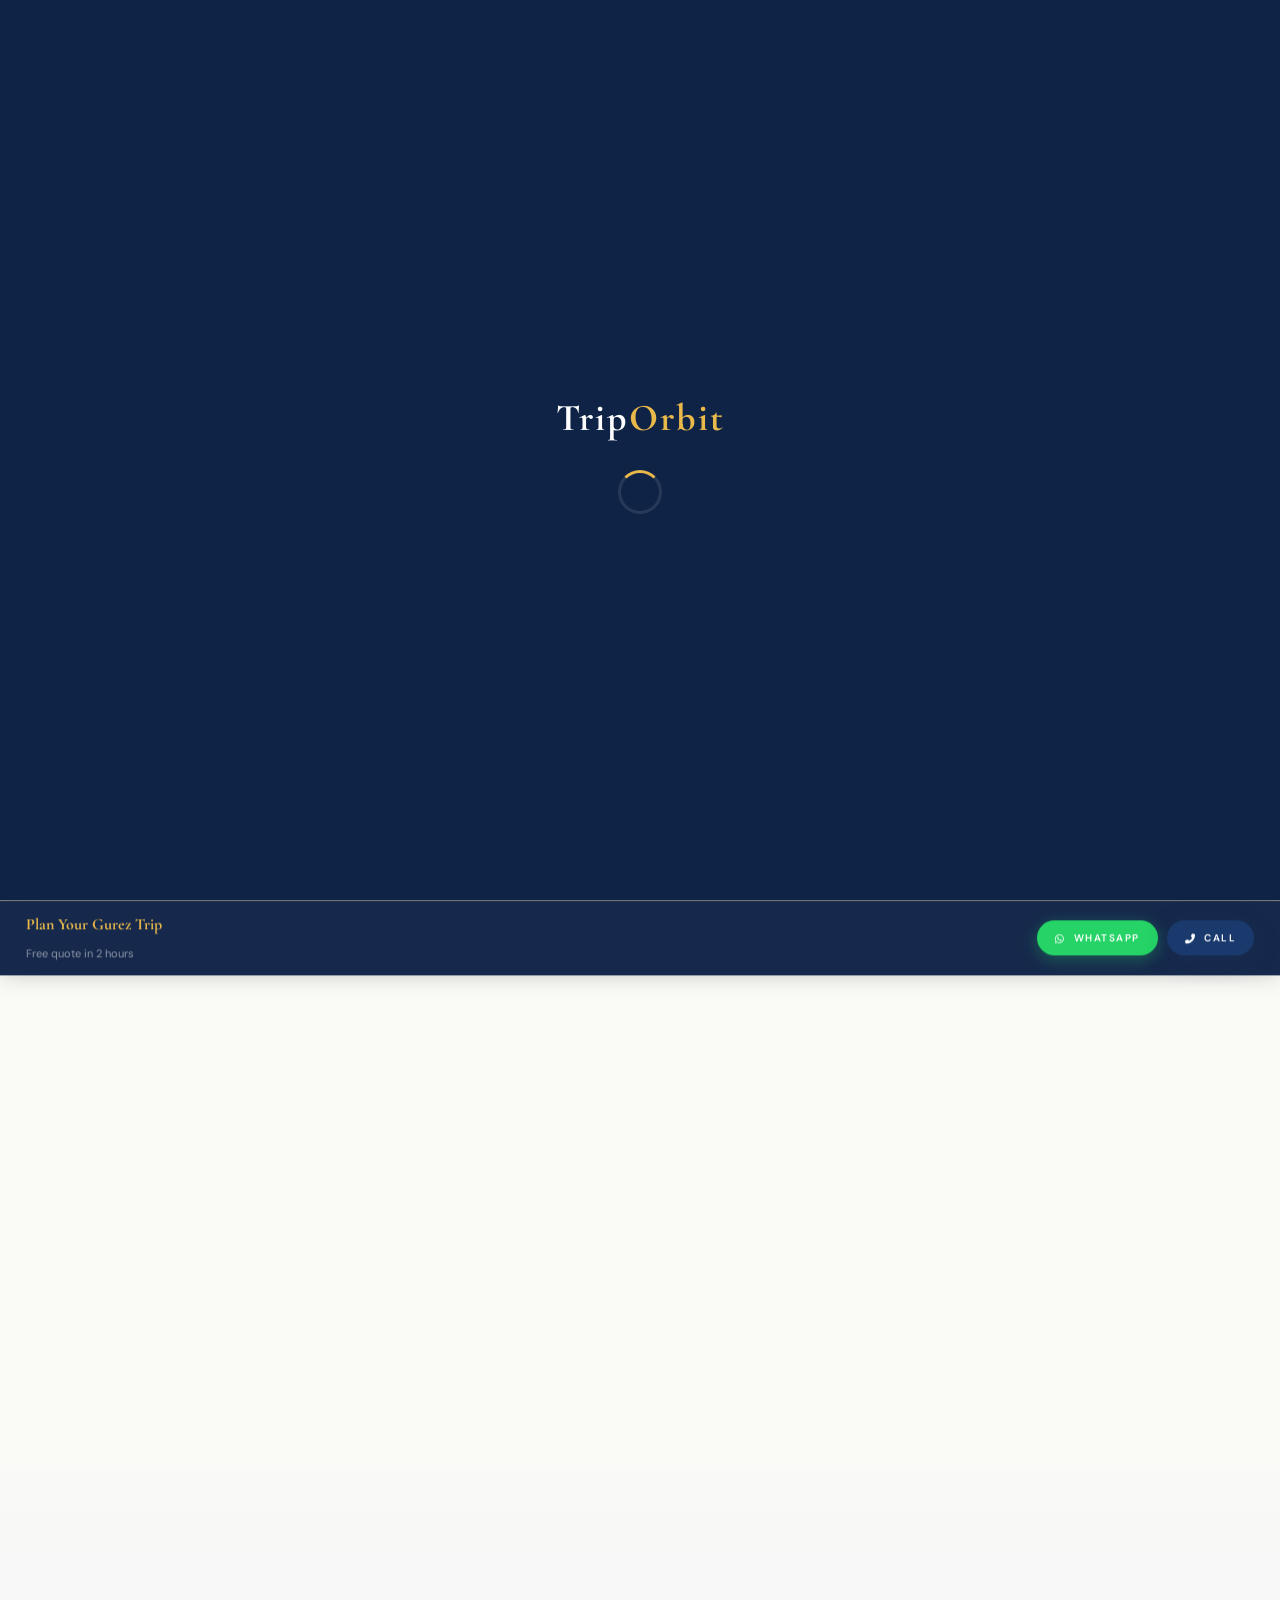
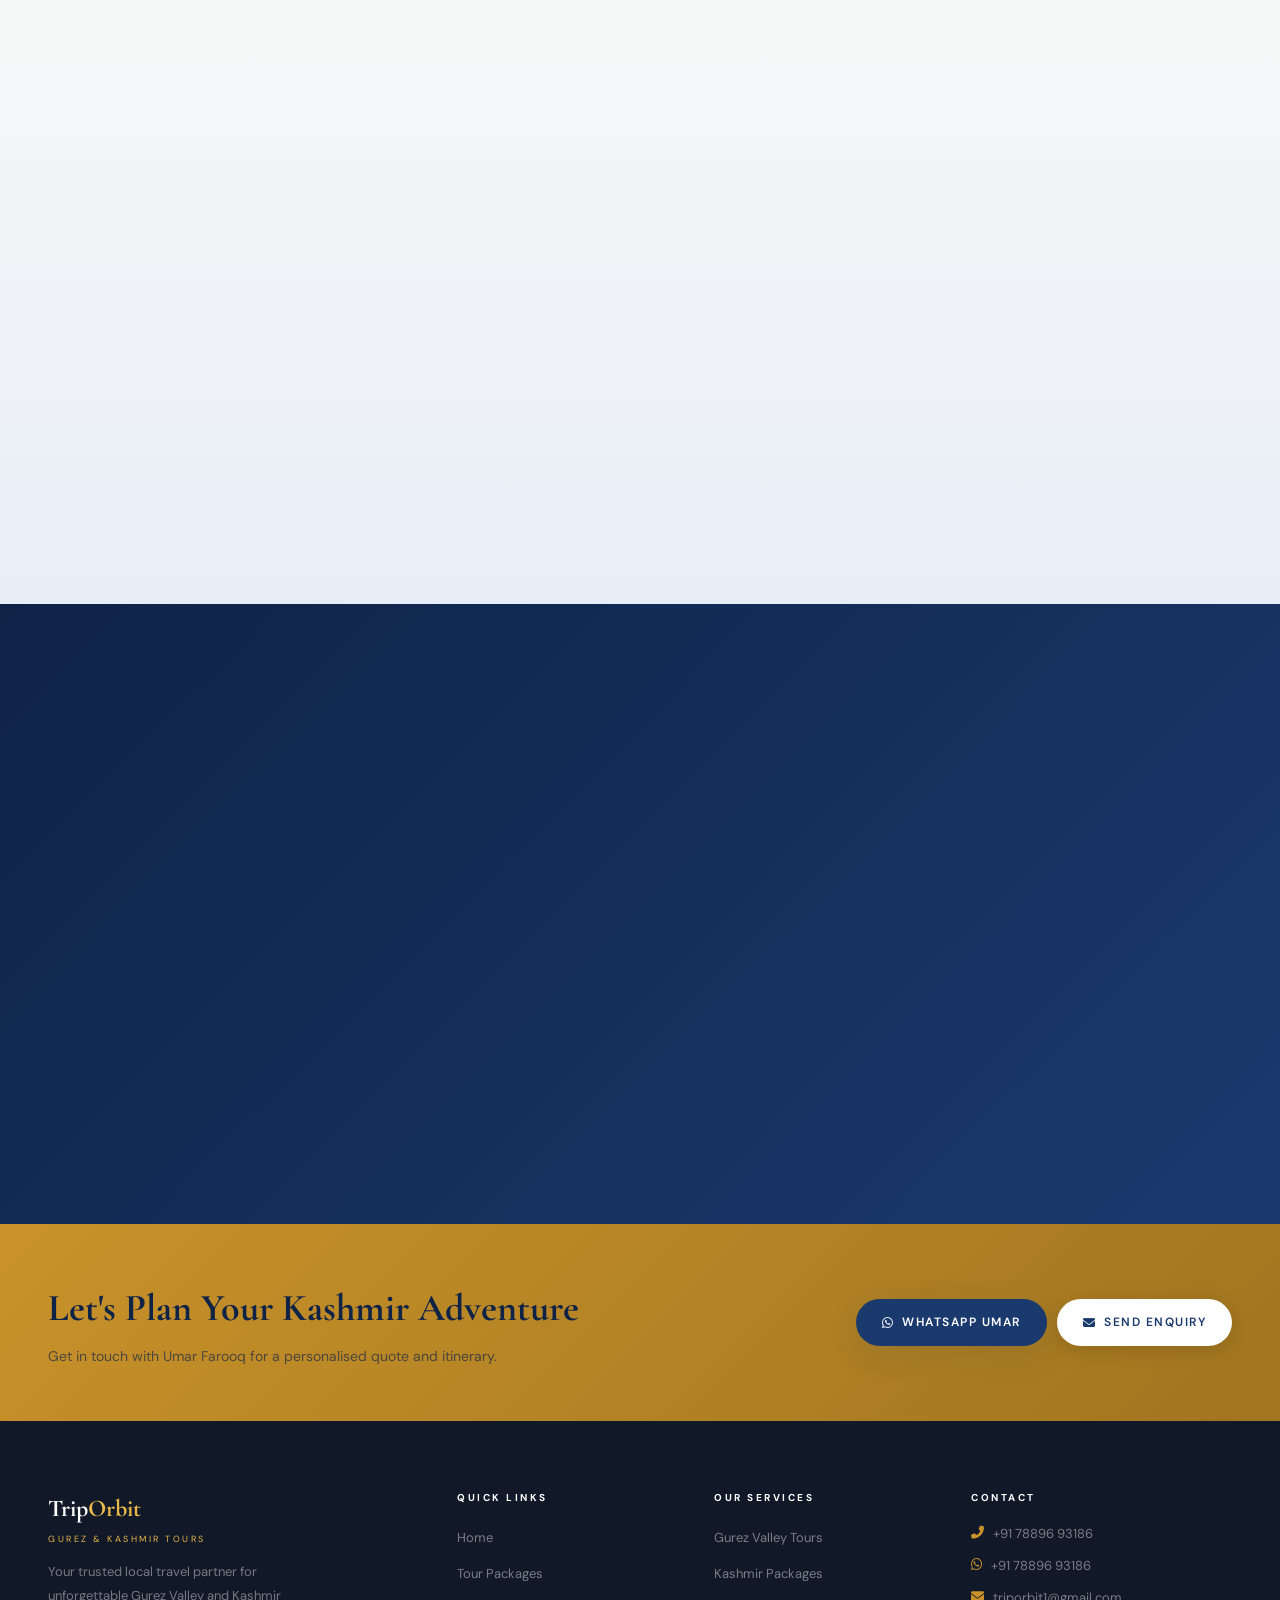
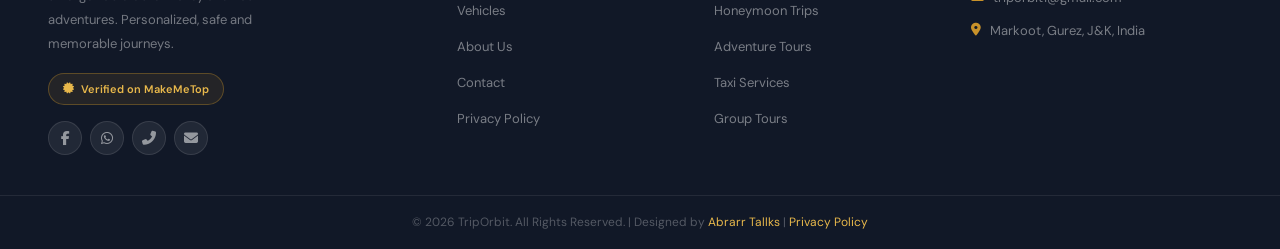
==== about.html @ 53494014 "Add files via upload" ====
<!DOCTYPE html>
<html lang="en">
<head>
<meta charset="UTF-8"/>
<meta name="viewport" content="width=device-width,initial-scale=1.0,viewport-fit=cover"/>
<title>About TripOrbit – Umar Farooq | Local Gurez Valley Travel Expert</title>
<meta name="description" content="About TripOrbit — founded by Umar Farooq from Markoot, Gurez. Kashmir's most trusted local travel agency for authentic Gurez Valley and Kashmir experiences."/>
<meta name="keywords" content="Gurez Valley tour packages, Kashmir travel agency, TripOrbit, Umar Farooq Markoot Gurez, Kashmir taxi"/>
<link rel="canonical" href="https://trip-orbit.com/about.html"/>
<link rel="icon" type="image/png" href="favicon.png"/>
<link rel="preconnect" href="https://fonts.googleapis.com"/>
<link href="https://fonts.googleapis.com/css2?family=Cormorant+Garamond:ital,wght@0,400;0,600;0,700;1,400;1,600&family=DM+Sans:wght@300;400;500;600;700&display=swap" rel="stylesheet"/>
<link rel="stylesheet" href="https://cdnjs.cloudflare.com/ajax/libs/font-awesome/6.5.0/css/all.min.css"/>
<link rel="stylesheet" href="style.css"/>
</head>
<body><div id="pageLoader"><div class="loader-brand">Trip<span>Orbit</span></div><div class="loader-orbit"></div></div><nav id="nav" class="solid">
  <div class="nav-wrap">
    <a href="index.html" class="nav-brand">
      <div class="nav-brand-name">Trip<span>Orbit</span></div>
      <div class="nav-brand-sub">Gurez &amp; Kashmir Tours</div>
    </a>
    <ul class="nav-links" id="navLinks">
      <li><a href="index.html">Home</a></li>
      <li><a href="tours.html">Tours</a></li>
      <li><a href="cars.html">Vehicles</a></li>
      <li><a href="about.html" class="active">About</a></li>
      <li><a href="contact.html">Contact</a></li>
      <li><a href="https://wa.me/917889693186?text=Hi%20TripOrbit!%20I%20want%20to%20enquire%20about%20a%20Kashmir%2FGurez%20trip." target="_blank" class="nav-cta"><i class="fab fa-whatsapp"></i> Book Now</a></li>
    </ul>
    <button class="nav-hbg" id="navHbg" aria-label="Menu"><span></span><span></span><span></span></button>
  </div>
</nav><div class="page-hero">
  <img src="https://images.unsplash.com/photo-1626714638456-5f14c9427ad4?w=1600&q=90" alt="About" class="page-hero-bg" loading="eager"/>
  <div class="page-hero-ov"></div>
  <div class="page-hero-cnt">
    <div class="breadcrumb"><a href="index.html">Home</a><i class="fas fa-chevron-right"></i><span>About</span></div>
    <h1>About <em>TripOrbit</em></h1>
    <p>Born in Gurez, Passionate about Kashmir — Our story of authentic local travel</p>
  </div>
</div>
<section class="sec">
  <div class="wrap"><div class="about-grid">
    <div class="about-imgs rvl">
      <div class="about-main"><img src="https://images.unsplash.com/photo-1626714638456-5f14c9427ad4?w=800&q=85" alt="Gurez Valley TripOrbit" loading="lazy"/></div>
      <div class="about-sm"><img src="https://images.unsplash.com/photo-1692287731328-58f55e8950cd?w=400&q=80" alt="Kashmir" loading="lazy"/></div>
      <div class="about-badge"><span class="about-badge-n">5+</span><span class="about-badge-t">Years Expertise</span></div>
    </div>
    <div class="rvr">
      <div class="lbl">Our Story</div>
      <h2 class="ttl">Gurez Born &amp; <em>Kashmir Proud</em></h2>
      <p style="font-size:clamp(13px,2vw,15px);color:var(--text2);line-height:1.9;margin-bottom:14px">TripOrbit was founded by Umar Farooq, a native of Markoot village in Gurez Valley — one of Kashmir's most pristine and least-explored destinations. Growing up surrounded by the majestic Kishanganga River, the towering Habba Khatoon Peak and the warm Dard culture, Umar realized that most tourists were missing the real Gurez.</p>
      <p style="font-size:clamp(13px,2vw,15px);color:var(--text2);line-height:1.9;margin-bottom:14px">That's why he created TripOrbit — to bridge the gap between curious travellers and the authentic, untouched beauty of Gurez Valley. With deep local knowledge, trusted driver networks, handpicked accommodations and a commitment to transparency, TripOrbit has become the most trusted name for Gurez and Kashmir travel.</p>
      <p style="font-size:clamp(13px,2vw,15px);color:var(--text2);line-height:1.9;margin-bottom:20px">Today, TripOrbit serves travellers from across India and beyond — families, honeymooners, adventure seekers and solo explorers — all united by a desire to experience Kashmir and Gurez the right way.</p>
      <div class="about-hl"><i class="fas fa-check"></i> Founded by Umar Farooq — local Gurez resident</div>
      <div class="about-hl"><i class="fas fa-check"></i> Verified on MakeMeTop Business Platform</div>
      <div class="about-hl"><i class="fas fa-check"></i> 500+ Happy Travellers from across India</div>
      <div class="about-hl"><i class="fas fa-check"></i> Trusted, transparent and 100% local expertise</div>
      <div style="display:flex;gap:10px;flex-wrap:wrap;margin-top:22px">
        <a href="https://wa.me/917889693186?text=Hi%20TripOrbit!%20I%20want%20to%20enquire%20about%20a%20Kashmir%2FGurez%20trip." target="_blank" class="btn btn-wa"><i class="fab fa-whatsapp"></i> Chat with Umar Farooq</a>
        <a href="tel:+917889693186" class="btn btn-royal"><i class="fas fa-phone-alt"></i> Call Now</a>
      </div>
    </div>
  </div></div>
</section>

<!-- TEAM -->
<section class="sec services-bg">
  <div class="wrap">
    <div class="sh c rv"><div class="lbl">Our Team</div><h2 class="ttl">Meet the <em>Expert</em></h2></div>
    <div style="max-width:420px;margin:0 auto" class="rv">
      <div class="testi-card" style="text-align:center;padding:36px">
        <div style="width:90px;height:90px;border-radius:50%;background:linear-gradient(135deg,var(--royal),var(--royal-mid));display:flex;align-items:center;justify-content:center;font-family:'Cormorant Garamond',serif;font-size:36px;font-weight:700;color:var(--white);margin:0 auto 16px;box-shadow:var(--sh-gold)">UF</div>
        <h3 style="font-family:'Cormorant Garamond',serif;font-size:24px;color:var(--charcoal);margin-bottom:4px">Umar Farooq</h3>
        <span style="font-size:11px;color:var(--gold);font-weight:700;letter-spacing:1.5px;text-transform:uppercase;margin-bottom:14px;display:block">Founder &amp; Travel Expert</span>
        <p style="font-size:14px;color:var(--text2);line-height:1.8;margin-bottom:18px">Born and raised in Markoot, Gurez. 5+ years of experience crafting unforgettable Kashmir and Gurez Valley travel experiences. The most trusted local guide you'll ever have.</p>
        <div style="display:flex;gap:9px;justify-content:center;flex-wrap:wrap">
          <a href="tel:+917889693186" class="btn btn-royal btn-sm"><i class="fas fa-phone-alt"></i> Call</a>
          <a href="https://wa.me/917889693186?text=Hi%20TripOrbit!%20I%20want%20to%20enquire%20about%20a%20Kashmir%2FGurez%20trip." target="_blank" class="btn btn-wa btn-sm"><i class="fab fa-whatsapp"></i> WhatsApp</a>
        </div>
      </div>
    </div>
  </div>
</section>

<!-- VALUES -->
<section class="sec why-bg">
  <div class="wrap">
    <div class="sh c rv"><div class="lbl" style="color:var(--gold)">Our Values</div><h2 class="ttl lt">What We <em>Stand For</em></h2></div>
    <div class="why-grid">
      <div class="why-card rv"><div class="why-ico"><i class="fas fa-leaf"></i></div><h3>Responsible Tourism</h3><p>We promote eco-friendly travel and deep respect for Gurez Valley's fragile Himalayan environment and unique Dard culture.</p></div>
      <div class="why-card rv"><div class="why-ico"><i class="fas fa-handshake"></i></div><h3>Full Transparency</h3><p>No hidden costs, no surprises. What we quote is what you pay — complete honesty is the foundation of every relationship.</p></div>
      <div class="why-card rv"><div class="why-ico"><i class="fas fa-heart"></i></div><h3>Genuine Hospitality</h3><p>Kashmiris are renowned for their warmth. We treat every traveller as a cherished guest in our home — because in Gurez, you truly are.</p></div>
    </div>
  </div>
</section>

<div class="cta-strip">
  <div class="wrap"><div class="cta-inner">
    <div><h2>Let's Plan Your Kashmir Adventure</h2><p>Get in touch with Umar Farooq for a personalised quote and itinerary.</p></div>
    <div class="cta-btns"><a href="https://wa.me/917889693186?text=Hi%20TripOrbit!%20I%20want%20to%20enquire%20about%20a%20Kashmir%2FGurez%20trip." target="_blank" class="btn btn-royal"><i class="fab fa-whatsapp"></i> WhatsApp Umar</a><a href="contact.html" class="btn btn-white"><i class="fas fa-envelope"></i> Send Enquiry</a></div>
  </div></div>
</div>
<footer>
  <div class="ft"><div class="wrap"><div class="ft-grid">
    <div>
      <div class="ft-brand-name">Trip<span>Orbit</span></div>
      <div class="ft-brand-tag">Gurez &amp; Kashmir Tours</div>
      <p class="ft-about">Your trusted local travel partner for unforgettable Gurez Valley and Kashmir adventures. Personalized, safe and memorable journeys.</p>
      <a href="https://makemetop.in/?biz=tGDVPqLP9WNMImsATMCc" target="_blank" class="ft-mmt"><i class="fas fa-certificate"></i> Verified on MakeMeTop</a>
      <div class="ft-soc">
        <a href="https://www.facebook.com/share/1CKS7uAWqa/" target="_blank"><i class="fab fa-facebook-f"></i></a>
        <a href="https://wa.me/917889693186?text=Hi%20TripOrbit!%20I%20want%20to%20enquire%20about%20a%20Kashmir%2FGurez%20trip." target="_blank"><i class="fab fa-whatsapp"></i></a>
        <a href="tel:+917889693186"><i class="fas fa-phone-alt"></i></a>
        <a href="mailto:triporbit1@gmail.com"><i class="fas fa-envelope"></i></a>
      </div>
    </div>
    <div class="ft-col"><h4>Quick Links</h4><ul><li><a href="index.html">Home</a></li><li><a href="tours.html">Tour Packages</a></li><li><a href="cars.html">Vehicles</a></li><li><a href="about.html">About Us</a></li><li><a href="contact.html">Contact</a></li><li><a href="privacy.html">Privacy Policy</a></li></ul></div>
    <div class="ft-col"><h4>Our Services</h4><ul><li><a href="tours.html">Gurez Valley Tours</a></li><li><a href="tours.html">Kashmir Packages</a></li><li><a href="tours.html">Honeymoon Trips</a></li><li><a href="tours.html">Adventure Tours</a></li><li><a href="cars.html">Taxi Services</a></li><li><a href="tours.html">Group Tours</a></li></ul></div>
    <div class="ft-col"><h4>Contact</h4>
      <div class="ft-ci"><i class="fas fa-phone-alt"></i><a href="tel:+917889693186">+91 78896 93186</a></div>
      <div class="ft-ci"><i class="fab fa-whatsapp"></i><a href="https://wa.me/917889693186?text=Hi%20TripOrbit!%20I%20want%20to%20enquire%20about%20a%20Kashmir%2FGurez%20trip.">+91 78896 93186</a></div>
      <div class="ft-ci"><i class="fas fa-envelope"></i><a href="mailto:triporbit1@gmail.com">triporbit1@gmail.com</a></div>
      <div class="ft-ci"><i class="fas fa-map-marker-alt"></i><span>Markoot, Gurez, J&amp;K, India</span></div>
    </div>
  </div></div></div>
  <div class="fb"><div class="wrap">&copy; 2026 TripOrbit. All Rights Reserved. | Designed by <a href="#">Abrarr Tallks</a> | <a href="privacy.html">Privacy Policy</a></div></div>
</footer><a href="https://wa.me/917889693186?text=Hi%20TripOrbit!%20I%20want%20to%20enquire%20about%20a%20Kashmir%2FGurez%20trip." target="_blank" class="wa-float" aria-label="WhatsApp"><i class="fab fa-whatsapp"></i><span class="wa-tip">Chat with us!</span></a>
<a href="tel:+917889693186" class="call-float" aria-label="Call"><i class="fas fa-phone-alt"></i><span class="call-tip">+91 78896 93186</span></a>
<button class="sct" id="sct"><i class="fas fa-chevron-up"></i></button>
<div class="toast" id="toast"></div>
<div class="sbb" id="sbb"><div class="sbb-txt"><strong>Plan Your Gurez Trip</strong><span>Free quote in 2 hours</span></div><div class="sbb-btns"><a href="https://wa.me/917889693186?text=Hi%20TripOrbit!%20I%20want%20to%20enquire%20about%20a%20Kashmir%2FGurez%20trip." target="_blank" class="btn btn-wa btn-sm"><i class="fab fa-whatsapp"></i> WhatsApp</a><a href="tel:+917889693186" class="btn btn-royal btn-sm"><i class="fas fa-phone-alt"></i> Call</a></div></div>
<script type="module" src="script.js"></script>
</body></html>
---- style.css ----
/* ================================================================
   TRIPORBIT — Premium Travel Website Design System
   Royal Blue · Gold · Deep Navy · Glassmorphism
   ================================================================ */
@import url('https://fonts.googleapis.com/css2?family=Cormorant+Garamond:ital,wght@0,400;0,600;0,700;1,400;1,600&family=DM+Sans:wght@300;400;500;600;700&display=swap');

:root {
  /* Colors */
  --royal:      #1a3a6e;
  --royal-dark: #0f2347;
  --royal-mid:  #1e4080;
  --sky:        #2563eb;
  --gold:       #c9922a;
  --gold-light: #e8b84b;
  --gold-pale:  #fdf3dc;
  --white:      #ffffff;
  --cream:      #fafaf7;
  --charcoal:   #111827;
  --mist:       #f0f4f9;
  --text:       #111827;
  --text2:      #4b5563;
  --text3:      #9ca3af;
  --border:     rgba(26,58,110,.14);
  --border2:    rgba(201,146,42,.35);

  /* Shadows */
  --sh-sm:   0 2px 12px rgba(26,58,110,.08);
  --sh-md:   0 8px 32px rgba(26,58,110,.12);
  --sh-lg:   0 20px 60px rgba(26,58,110,.18);
  --sh-xl:   0 32px 80px rgba(26,58,110,.22);
  --sh-gold: 0 8px 28px rgba(201,146,42,.3);

  /* Radii */
  --r-sm: 6px; --r-md: 12px; --r-lg: 20px; --r-xl: 28px; --r-2xl: 40px;

  /* Transitions */
  --ease: all .32s cubic-bezier(.4,0,.2,1);

  /* Nav */
  --nav-h: 76px;
}

/* ── RESET ─────────────────────────────────────────────── */
*,*::before,*::after { box-sizing: border-box; margin: 0; padding: 0; }
html { scroll-behavior: smooth; font-size: 16px; -webkit-text-size-adjust: 100%; }
body {
  font-family: 'DM Sans', sans-serif;
  background: var(--cream);
  color: var(--text);
  overflow-x: hidden;
  line-height: 1.7;
  -webkit-font-smoothing: antialiased;
}
a { text-decoration: none; color: inherit; }
ul { list-style: none; }
img { display: block; max-width: 100%; height: auto; }
button { cursor: pointer; border: none; font-family: inherit; }
input, select, textarea { font-family: inherit; }

/* ── LOADER ─────────────────────────────────────────────── */
#pageLoader {
  position: fixed; inset: 0; z-index: 9999;
  background: var(--royal-dark);
  display: flex; flex-direction: column;
  align-items: center; justify-content: center;
  gap: 20px; transition: opacity .6s, visibility .6s;
}
#pageLoader.out { opacity: 0; visibility: hidden; pointer-events: none; }
.loader-brand {
  font-family: 'Cormorant Garamond', serif;
  font-size: clamp(28px, 5vw, 38px);
  font-weight: 700; color: var(--white);
  letter-spacing: 2px;
}
.loader-brand span { color: var(--gold-light); }
.loader-orbit {
  width: 44px; height: 44px;
  border: 3px solid rgba(255,255,255,.1);
  border-top-color: var(--gold-light);
  border-radius: 50%;
  animation: spin 1s linear infinite;
}
@keyframes spin { to { transform: rotate(360deg); } }

/* ── NAVBAR ─────────────────────────────────────────────── */
#nav {
  position: fixed; top: 0; left: 0; right: 0; z-index: 900;
  height: var(--nav-h);
  transition: background .35s, box-shadow .35s, height .3s;
}
#nav.solid {
  background: rgba(15,35,71,.97);
  backdrop-filter: blur(20px);
  box-shadow: 0 2px 24px rgba(0,0,0,.28);
}
#nav.sc { height: 62px; }
.nav-wrap {
  max-width: 1280px; margin: 0 auto;
  padding: 0 clamp(16px,3vw,32px);
  display: flex; align-items: center;
  justify-content: space-between; height: 100%;
}
.nav-brand {
  display: flex; flex-direction: column;
  z-index: 901; position: relative;
}
.nav-brand-name {
  font-family: 'Cormorant Garamond', serif;
  font-size: clamp(18px,3vw,22px);
  font-weight: 700; color: var(--white);
  letter-spacing: 1.5px; line-height: 1.1;
}
.nav-brand-name span { color: var(--gold-light); }
.nav-brand-sub {
  font-size: 9px; color: rgba(255,255,255,.38);
  letter-spacing: 3px; text-transform: uppercase;
}
.nav-links {
  display: flex; align-items: center; gap: 2px;
}
.nav-links a {
  font-size: 11px; font-weight: 600; letter-spacing: 1.5px;
  text-transform: uppercase; color: rgba(255,255,255,.72);
  padding: 7px 13px; border-radius: var(--r-sm);
  transition: var(--ease); position: relative;
}
.nav-links a::after {
  content: ''; position: absolute; bottom: 3px; left: 13px; right: 13px;
  height: 1px; background: var(--gold-light);
  transform: scaleX(0); transition: transform .3s;
  transform-origin: center;
}
.nav-links a:hover { color: var(--white); }
.nav-links a:hover::after, .nav-links a.active::after { transform: scaleX(1); }
.nav-links a.active { color: var(--gold-light); }
.nav-cta {
  background: linear-gradient(135deg, var(--gold), #a0751f) !important;
  color: var(--charcoal) !important; font-weight: 700 !important;
  padding: 9px 20px !important; border-radius: 99px !important;
  box-shadow: var(--sh-gold) !important; letter-spacing: 1px !important;
}
.nav-cta:hover { transform: translateY(-1px); box-shadow: 0 10px 28px rgba(201,146,42,.5) !important; }
.nav-cta::after { display: none !important; }
.nav-hbg {
  display: none; flex-direction: column; gap: 5px;
  padding: 5px; z-index: 901; background: none; border: none; cursor: pointer;
}
.nav-hbg span {
  display: block; width: 22px; height: 2px;
  background: var(--white); border-radius: 2px;
  transition: var(--ease); pointer-events: none;
}
.nav-hbg.open span:nth-child(1) { transform: translateY(7px) rotate(45deg); }
.nav-hbg.open span:nth-child(2) { opacity: 0; }
.nav-hbg.open span:nth-child(3) { transform: translateY(-7px) rotate(-45deg); }

/* ── BUTTONS ─────────────────────────────────────────────── */
.btn {
  display: inline-flex; align-items: center; gap: 8px;
  font-family: 'DM Sans', sans-serif; font-weight: 600;
  font-size: 12px; letter-spacing: 1.5px; text-transform: uppercase;
  padding: 13px 26px; border-radius: 99px;
  transition: var(--ease); cursor: pointer; border: none;
  white-space: nowrap; text-decoration: none;
}
.btn-gold { background: linear-gradient(135deg, var(--gold), #a0751f); color: var(--charcoal); box-shadow: var(--sh-gold); }
.btn-gold:hover { transform: translateY(-2px); box-shadow: 0 14px 36px rgba(201,146,42,.5); }
.btn-royal { background: var(--royal); color: var(--white); box-shadow: var(--sh-md); }
.btn-royal:hover { background: var(--royal-mid); transform: translateY(-2px); }
.btn-white { background: var(--white); color: var(--royal); box-shadow: 0 4px 20px rgba(0,0,0,.15); }
.btn-white:hover { transform: translateY(-2px); box-shadow: 0 8px 28px rgba(0,0,0,.2); }
.btn-outline { background: transparent; color: var(--white); border: 1.5px solid rgba(255,255,255,.4); }
.btn-outline:hover { background: rgba(255,255,255,.1); border-color: var(--gold-light); color: var(--gold-light); transform: translateY(-2px); }
.btn-wa { background: #25D366; color: var(--white); box-shadow: 0 4px 16px rgba(37,211,102,.32); }
.btn-wa:hover { background: #1eba57; transform: translateY(-2px); box-shadow: 0 8px 26px rgba(37,211,102,.45); }
.btn-sm { padding: 9px 18px; font-size: 10px; }

/* ── LAYOUT ──────────────────────────────────────────────── */
.wrap { max-width: 1240px; margin: 0 auto; padding: 0 clamp(14px,4vw,28px); }
.sec { padding: clamp(56px,10vw,96px) 0; }
.sec-sm { padding: clamp(36px,6vw,56px) 0; }

/* ── SECTION LABELS ──────────────────────────────────────── */
.lbl {
  display: inline-flex; align-items: center; gap: 10px;
  font-size: 10px; font-weight: 700; letter-spacing: 3px;
  text-transform: uppercase; color: var(--gold); margin-bottom: 12px;
}
.lbl::before, .lbl::after {
  content: ''; display: block; width: 24px; height: 1px;
  background: var(--gold); flex-shrink: 0;
}
.ttl {
  font-family: 'Cormorant Garamond', serif;
  font-size: clamp(28px,5vw,52px);
  font-weight: 700; color: var(--charcoal);
  line-height: 1.15; margin-bottom: 14px;
}
.ttl em { font-style: italic; color: var(--royal); }
.ttl.lt { color: var(--white); }
.ttl.lt em { color: var(--gold-light); }
.sub-txt {
  font-size: clamp(14px,1.8vw,16px);
  color: var(--text2); max-width: 540px; line-height: 1.85;
}
.sub-txt.lt { color: rgba(255,255,255,.65); }
.sh { margin-bottom: clamp(32px,5vw,52px); }
.sh.c { text-align: center; }
.sh.c .lbl { justify-content: center; }
.sh.c .sub-txt { margin: 0 auto; }

/* ── REVEAL ──────────────────────────────────────────────── */
.rv  { opacity: 0; transform: translateY(26px); transition: opacity .65s cubic-bezier(.4,0,.2,1), transform .65s cubic-bezier(.4,0,.2,1); }
.rvl { opacity: 0; transform: translateX(-26px); transition: opacity .65s cubic-bezier(.4,0,.2,1), transform .65s cubic-bezier(.4,0,.2,1); }
.rvr { opacity: 0; transform: translateX(26px);  transition: opacity .65s cubic-bezier(.4,0,.2,1), transform .65s cubic-bezier(.4,0,.2,1); }
.rv.in,.rvl.in,.rvr.in { opacity: 1; transform: translate(0); }

/* ── GLASSMORPHISM CARD ──────────────────────────────────── */
.glass {
  background: rgba(255,255,255,.72);
  backdrop-filter: blur(12px);
  -webkit-backdrop-filter: blur(12px);
  border: 1px solid rgba(255,255,255,.7);
  border-radius: var(--r-xl);
  box-shadow: var(--sh-md);
}
.glass-dark {
  background: rgba(15,35,71,.72);
  backdrop-filter: blur(16px);
  -webkit-backdrop-filter: blur(16px);
  border: 1px solid rgba(255,255,255,.1);
  border-radius: var(--r-xl);
}

/* ── HERO ─────────────────────────────────────────────────── */
.hero {
  position: relative; height: 100vh; min-height: 620px;
  display: flex; align-items: center; justify-content: center;
  overflow: hidden;
}
.hero-bg {
  position: absolute; inset: 0;
  background: url('https://images.unsplash.com/photo-1626714638456-5f14c9427ad4?w=1800&q=90') center/cover no-repeat;
  filter: none !important;
}
.hero-ov {
  position: absolute; inset: 0;
  background: linear-gradient(160deg,
    rgba(15,35,71,.82) 0%,
    rgba(15,35,71,.48) 45%,
    rgba(15,35,71,.72) 100%);
}
.hero-bot {
  position: absolute; bottom: 0; left: 0; right: 0; height: 130px;
  background: linear-gradient(to top, var(--cream), transparent);
  pointer-events: none;
}
.hero-cnt {
  position: relative; z-index: 2; text-align: center;
  padding: 0 clamp(16px,5vw,40px); max-width: 900px; width: 100%;
}
.hero-eyebrow {
  display: inline-flex; align-items: center; gap: 8px;
  font-size: 10px; font-weight: 700; letter-spacing: 3.5px;
  text-transform: uppercase; color: var(--gold-light);
  background: rgba(201,146,42,.14);
  border: 1px solid rgba(201,146,42,.3);
  padding: 7px 16px; border-radius: 99px; margin-bottom: 20px;
}
.hero-title {
  font-family: 'Cormorant Garamond', serif;
  font-size: clamp(38px,7.5vw,86px);
  font-weight: 700; color: var(--white);
  line-height: 1.06; margin-bottom: 18px;
  text-shadow: 0 3px 22px rgba(0,0,0,.28);
}
.hero-title em { font-style: italic; color: var(--gold-light); display: block; }
.hero-sub {
  font-size: clamp(14px,2.2vw,17px);
  color: rgba(255,255,255,.78);
  max-width: 560px; margin: 0 auto 32px;
  line-height: 1.85; font-weight: 300;
}
.hero-btns { display: flex; gap: 12px; flex-wrap: wrap; justify-content: center; }
.hero-scroll {
  position: absolute; bottom: 28px; left: 50%;
  transform: translateX(-50%); z-index: 2;
  display: flex; flex-direction: column;
  align-items: center; gap: 6px;
  color: rgba(255,255,255,.4); font-size: 9px;
  letter-spacing: 2px; text-transform: uppercase;
}
.hero-scroll-dot {
  width: 1.5px; height: 32px;
  background: linear-gradient(to bottom, transparent, rgba(255,255,255,.5));
}

/* ── TRUST STRIP ─────────────────────────────────────────── */
.trust-strip {
  background: var(--royal-dark);
  padding: clamp(20px,4vw,30px) 0;
}
.trust-grid {
  display: grid; grid-template-columns: repeat(4,1fr);
  gap: 0; max-width: 900px; margin: 0 auto;
}
.trust-item {
  text-align: center; padding: clamp(14px,3vw,22px) 14px;
  border-right: 1px solid rgba(255,255,255,.09);
  position: relative; transition: var(--ease);
}
.trust-item:last-child { border: none; }
.trust-item::after {
  content: ''; position: absolute; bottom: 0; left: 50%;
  transform: translateX(-50%); width: 0; height: 2px;
  background: var(--gold-light); transition: .4s;
}
.trust-item:hover::after { width: 60%; }
.trust-num {
  font-family: 'Cormorant Garamond', serif;
  font-size: clamp(26px,4vw,38px);
  font-weight: 700; color: var(--gold-light);
  display: block; line-height: 1;
}
.trust-lbl {
  font-size: clamp(9px,1.6vw,11px);
  color: rgba(255,255,255,.5); letter-spacing: 1.5px;
  text-transform: uppercase; margin-top: 5px; display: block;
}
.trust-icon {
  font-size: clamp(16px,2.5vw,20px);
  color: var(--gold); margin-bottom: 6px; display: block;
}

/* ── ABOUT ───────────────────────────────────────────────── */
.about-grid {
  display: grid; grid-template-columns: 1fr 1fr;
  gap: clamp(32px,6vw,80px); align-items: center;
}
.about-imgs { position: relative; padding-bottom: 32px; }
.about-main {
  border-radius: var(--r-xl); overflow: hidden;
  height: clamp(280px,45vw,480px); box-shadow: var(--sh-xl);
}
.about-main img { width: 100%; height: 100%; object-fit: cover; filter: none !important; transition: transform .5s; }
.about-main:hover img { transform: scale(1.04); }
.about-sm {
  position: absolute; bottom: 0; right: clamp(-12px,-3vw,-28px);
  width: clamp(140px,18vw,210px); height: clamp(110px,14vw,160px);
  border-radius: var(--r-lg); overflow: hidden;
  border: 5px solid var(--cream); box-shadow: var(--sh-lg);
}
.about-sm img { width: 100%; height: 100%; object-fit: cover; }
.about-badge {
  position: absolute; top: -14px; left: -14px;
  width: clamp(72px,9vw,90px); height: clamp(72px,9vw,90px);
  border-radius: 50%;
  background: linear-gradient(135deg, var(--gold), #a0751f);
  display: flex; flex-direction: column; align-items: center;
  justify-content: center; box-shadow: var(--sh-gold); z-index: 2;
}
.about-badge-n {
  font-family: 'Cormorant Garamond', serif;
  font-size: clamp(18px,3vw,24px);
  font-weight: 700; color: var(--white); line-height: 1;
}
.about-badge-t {
  font-size: 8px; color: rgba(255,255,255,.8); font-weight: 700;
  letter-spacing: 1px; text-transform: uppercase; text-align: center; line-height: 1.4;
}
.about-hl {
  display: flex; align-items: center; gap: 12px;
  font-size: clamp(13px,1.8vw,14px); color: var(--text2); margin-bottom: 12px;
}
.about-hl i {
  width: 32px; height: 32px; border-radius: 50%;
  background: rgba(201,146,42,.1); border: 1px solid var(--border2);
  display: flex; align-items: center; justify-content: center;
  color: var(--gold); font-size: 12px; flex-shrink: 0;
}

/* ── SERVICES ────────────────────────────────────────────── */
.services-bg {
  background: linear-gradient(180deg, var(--cream) 0%, #e8eef7 100%);
}
.svc-grid { display: grid; grid-template-columns: repeat(4,1fr); gap: 20px; }
.svc-card {
  background: var(--white); border-radius: var(--r-xl);
  padding: clamp(22px,3vw,30px) clamp(18px,2.5vw,24px);
  box-shadow: var(--sh-md); transition: var(--ease);
  position: relative; overflow: hidden; border: 1px solid transparent;
}
.svc-card::before {
  content: ''; position: absolute; inset: 0;
  background: linear-gradient(135deg, rgba(26,58,110,.04), rgba(201,146,42,.06));
  opacity: 0; transition: var(--ease);
}
.svc-card:hover {
  transform: translateY(-8px); box-shadow: var(--sh-xl);
  border-color: rgba(201,146,42,.25);
}
.svc-card:hover::before { opacity: 1; }
.svc-ico {
  width: 56px; height: 56px; border-radius: var(--r-md);
  background: linear-gradient(135deg, rgba(26,58,110,.1), rgba(201,146,42,.08));
  border: 1px solid var(--border2);
  display: flex; align-items: center; justify-content: center;
  margin-bottom: 18px; font-size: 22px; color: var(--royal);
  transition: var(--ease);
}
.svc-card:hover .svc-ico {
  background: linear-gradient(135deg, var(--royal), var(--royal-mid));
  color: var(--white); border-color: var(--royal);
}
.svc-card h3 {
  font-family: 'Cormorant Garamond', serif;
  font-size: clamp(17px,2.2vw,20px); color: var(--charcoal); margin-bottom: 9px;
}
.svc-card p {
  font-size: 13px; color: var(--text2); line-height: 1.8; margin-bottom: 16px;
}
.svc-num {
  position: absolute; top: 14px; right: 18px;
  font-family: 'Cormorant Garamond', serif; font-size: 48px;
  font-weight: 700; color: rgba(26,58,110,.05); line-height: 1;
}

/* ── WHY US ───────────────────────────────────────────────── */
.why-bg {
  background: linear-gradient(135deg, var(--royal-dark), var(--royal));
  position: relative; overflow: hidden;
}
.why-bg::before {
  content: ''; position: absolute; inset: 0;
  background: url('https://images.unsplash.com/photo-1506905925346-21bda4d32df4?w=1200&q=20') center/cover;
  opacity: .07; filter: none;
}
.why-grid { display: grid; grid-template-columns: repeat(3,1fr); gap: 22px; position: relative; }
.why-card {
  background: rgba(255,255,255,.06);
  border: 1px solid rgba(255,255,255,.1);
  border-radius: var(--r-xl); padding: clamp(24px,3.5vw,36px) clamp(18px,2.5vw,26px);
  text-align: center; transition: var(--ease);
  position: relative; overflow: hidden;
}
.why-card::after {
  content: ''; position: absolute; bottom: 0; left: 0; right: 0; height: 3px;
  background: linear-gradient(90deg, var(--gold), var(--gold-light));
  transform: scaleX(0); transition: transform .4s; transform-origin: center;
}
.why-card:hover { transform: translateY(-6px); border-color: rgba(201,146,42,.3); background: rgba(255,255,255,.1); }
.why-card:hover::after { transform: scaleX(1); }
.why-ico {
  width: 66px; height: 66px; border-radius: 50%;
  background: rgba(201,146,42,.14); border: 1px solid rgba(201,146,42,.3);
  display: flex; align-items: center; justify-content: center;
  margin: 0 auto 18px; font-size: 26px; color: var(--gold-light);
}
.why-card h3 {
  font-family: 'Cormorant Garamond', serif;
  font-size: clamp(18px,2.5vw,22px); color: var(--white); margin-bottom: 10px;
}
.why-card p { font-size: 13px; color: rgba(255,255,255,.58); line-height: 1.85; }

/* ── GALLERY ─────────────────────────────────────────────── */
.gallery-bg { background: var(--charcoal); }
.gal-filter {
  display: flex; gap: 9px; flex-wrap: wrap;
  justify-content: center; margin-bottom: 32px;
}
.gal-btn {
  font-size: 11px; font-weight: 700; letter-spacing: 1px;
  text-transform: uppercase; padding: 7px 16px; border-radius: 99px;
  border: 1.5px solid rgba(255,255,255,.2); color: rgba(255,255,255,.6);
  background: transparent; cursor: pointer; transition: var(--ease);
  font-family: 'DM Sans', sans-serif;
}
.gal-btn:hover, .gal-btn.on {
  background: var(--gold); color: var(--charcoal);
  border-color: var(--gold); box-shadow: var(--sh-gold);
}
.gal-grid {
  columns: 3; gap: 12px; column-fill: balance;
}
.gal-item {
  break-inside: avoid; margin-bottom: 12px;
  border-radius: var(--r-lg); overflow: hidden;
  position: relative; cursor: pointer; display: block;
}
.gal-item img {
  width: 100%; display: block; transition: transform .55s; filter: none !important;
}
.gal-item:hover img { transform: scale(1.07); }
.gal-ov {
  position: absolute; inset: 0;
  background: rgba(15,35,71,0);
  display: flex; flex-direction: column;
  align-items: center; justify-content: center; gap: 7px;
  transition: var(--ease); color: var(--white);
}
.gal-ov i { font-size: 22px; opacity: 0; transform: scale(.5); transition: var(--ease); }
.gal-cap {
  font-size: 11px; font-weight: 600; opacity: 0;
  transform: translateY(6px); transition: var(--ease);
  text-transform: uppercase; letter-spacing: 1px;
  background: rgba(201,146,42,.85); padding: 3px 10px; border-radius: 99px;
}
.gal-item:hover .gal-ov { background: rgba(15,35,71,.62); }
.gal-item:hover .gal-ov i { opacity: 1; transform: scale(1); }
.gal-item:hover .gal-cap { opacity: 1; transform: translateY(0); }

/* Lightbox */
.lb {
  position: fixed; inset: 0; z-index: 9000;
  background: rgba(0,0,0,.93);
  display: none; flex-direction: column;
  align-items: center; justify-content: center;
}
.lb.open { display: flex; }
.lb img { max-width: 90vw; max-height: 80vh; border-radius: var(--r-lg); object-fit: contain; }
.lb-x {
  position: absolute; top: 18px; right: 22px;
  width: 40px; height: 40px; border-radius: 50%;
  background: rgba(255,255,255,.1); color: var(--white);
  font-size: 16px; display: flex; align-items: center;
  justify-content: center; cursor: pointer; border: none; transition: var(--ease);
}
.lb-x:hover { background: rgba(255,255,255,.2); }
.lb-nav {
  position: absolute; top: 50%; transform: translateY(-50%);
  width: 44px; height: 44px; border-radius: 50%;
  background: rgba(255,255,255,.1); color: var(--white);
  font-size: 16px; display: flex; align-items: center;
  justify-content: center; cursor: pointer; border: none; transition: var(--ease);
}
.lb-nav:hover { background: rgba(255,255,255,.2); }
.lb-prev { left: 16px; } .lb-next { right: 16px; }
.lb-cap { color: rgba(255,255,255,.6); font-size: 13px; margin-top: 14px; text-align: center; }

/* ── TESTIMONIALS ────────────────────────────────────────── */
.testi-bg { background: linear-gradient(180deg, #e8eef7 0%, var(--cream) 100%); }
.testi-grid { display: grid; grid-template-columns: repeat(3,1fr); gap: 22px; }
.testi-card {
  background: var(--white); border-radius: var(--r-xl);
  padding: clamp(24px,3.5vw,36px) clamp(20px,3vw,28px);
  box-shadow: var(--sh-md); transition: var(--ease);
  position: relative; overflow: hidden;
}
.testi-card::before {
  content: '\201C'; font-family: 'Cormorant Garamond', serif;
  font-size: 100px; color: rgba(26,58,110,.06);
  position: absolute; top: -8px; left: 16px; line-height: 1;
}
.testi-card:hover { transform: translateY(-5px); box-shadow: var(--sh-xl); }
.testi-stars { color: var(--gold); font-size: 14px; letter-spacing: 2px; margin-bottom: 13px; }
.testi-card p {
  font-size: clamp(13px,1.8vw,15px); color: var(--text2);
  line-height: 1.9; font-style: italic; margin-bottom: 18px; position: relative; z-index: 1;
}
.testi-auth { display: flex; align-items: center; gap: 12px; }
.testi-av {
  width: 46px; height: 46px; border-radius: 50%;
  background: linear-gradient(135deg, var(--royal), var(--royal-mid));
  display: flex; align-items: center; justify-content: center;
  font-weight: 700; font-size: 14px; color: var(--white); flex-shrink: 0;
}
.testi-auth strong { display: block; font-size: 14px; color: var(--charcoal); font-weight: 600; }
.testi-auth span { font-size: 11px; color: var(--text3); }

/* ── CONTACT ─────────────────────────────────────────────── */
.contact-grid { display: grid; grid-template-columns: 1fr 1.3fr; gap: clamp(28px,5vw,56px); align-items: start; }
.contact-info-card {
  background: var(--royal-dark); border-radius: var(--r-xl);
  padding: clamp(26px,4vw,36px); margin-bottom: 18px;
}
.contact-info-card h3 {
  font-family: 'Cormorant Garamond', serif; font-size: 22px;
  color: var(--white); margin-bottom: 22px;
}
.contact-info-card h3 em { font-style: italic; color: var(--gold-light); }
.ci { display: flex; gap: 13px; padding: 13px 0; border-bottom: 1px solid rgba(255,255,255,.08); }
.ci:last-of-type { border: none; }
.ci-ico {
  width: 40px; height: 40px; border-radius: var(--r-md);
  background: rgba(201,146,42,.12); border: 1px solid rgba(201,146,42,.2);
  display: flex; align-items: center; justify-content: center;
  color: var(--gold-light); font-size: 14px; flex-shrink: 0;
}
.ci-body { display: flex; flex-direction: column; gap: 2px; }
.ci-body strong { font-size: 9px; letter-spacing: 1.5px; text-transform: uppercase; color: rgba(255,255,255,.38); }
.ci-body a, .ci-body span { font-size: 13px; color: rgba(255,255,255,.75); transition: var(--ease); }
.ci-body a:hover { color: var(--gold-light); }
.social-btns { display: flex; gap: 9px; margin-top: 18px; flex-wrap: wrap; }
.soc-btn {
  width: 36px; height: 36px; border-radius: 50%;
  background: rgba(255,255,255,.07); border: 1px solid rgba(255,255,255,.1);
  display: flex; align-items: center; justify-content: center;
  font-size: 15px; color: rgba(255,255,255,.55); transition: var(--ease);
  text-decoration: none;
}
.soc-btn:hover { background: var(--gold); color: var(--charcoal); border-color: var(--gold); transform: translateY(-2px); }
.map-frame { border-radius: var(--r-lg); overflow: hidden; box-shadow: var(--sh-lg); }
.contact-form {
  background: var(--white); border-radius: var(--r-xl);
  padding: clamp(24px,3.5vw,36px); box-shadow: var(--sh-md);
}
.contact-form h3 {
  font-family: 'Cormorant Garamond', serif; font-size: clamp(20px,2.8vw,26px);
  color: var(--charcoal); margin-bottom: 4px;
}
.contact-form h3 em { font-style: italic; color: var(--royal); }
.form-sub { font-size: 13px; color: var(--text2); margin-bottom: 20px; }
.fg { margin-bottom: 14px; }
.fg label {
  display: block; font-size: 10px; font-weight: 700; letter-spacing: 1.5px;
  text-transform: uppercase; color: var(--text3); margin-bottom: 5px;
}
.fg input, .fg select, .fg textarea {
  width: 100%; padding: 11px 14px;
  border: 1.5px solid rgba(26,58,110,.13);
  border-radius: var(--r-md); font-size: 14px;
  color: var(--text); background: var(--mist);
  transition: var(--ease); outline: none;
  -webkit-appearance: none; appearance: none;
  font-family: 'DM Sans', sans-serif;
}
.fg input:focus, .fg select:focus, .fg textarea:focus {
  border-color: var(--royal); background: var(--white);
  box-shadow: 0 0 0 3px rgba(26,58,110,.1);
}
.fg textarea { resize: vertical; }
.fr { display: grid; grid-template-columns: 1fr 1fr; gap: 12px; }
.form-success {
  text-align: center; padding: 32px 16px; display: none;
}
.form-success i { font-size: 48px; color: #25D366; display: block; margin-bottom: 12px; }
.form-success h3 { font-family: 'Cormorant Garamond', serif; font-size: 24px; color: var(--charcoal); margin-bottom: 8px; }
.form-success p { color: var(--text2); font-size: 14px; margin-bottom: 18px; }

/* ── CTA STRIP ───────────────────────────────────────────── */
.cta-strip {
  background: linear-gradient(135deg, var(--gold), #a0751f);
  padding: clamp(36px,6vw,52px) 0; position: relative; overflow: hidden;
}
.cta-strip::before {
  content: ''; position: absolute; inset: 0;
  background: url('https://images.unsplash.com/photo-1506905925346-21bda4d32df4?w=1200&q=20') center/cover;
  opacity: .1; filter: none;
}
.cta-inner {
  display: flex; align-items: center;
  justify-content: space-between; gap: 22px;
  flex-wrap: wrap; position: relative;
}
.cta-inner h2 {
  font-family: 'Cormorant Garamond', serif;
  font-size: clamp(22px,3.5vw,38px); color: var(--royal-dark); font-weight: 700;
}
.cta-inner p { font-size: 14px; color: rgba(15,35,71,.65); margin-top: 5px; }
.cta-btns { display: flex; gap: 10px; flex-wrap: wrap; }

/* ── TOURS PAGE SPECIFIC ─────────────────────────────────── */
.tour-grid { display: grid; grid-template-columns: repeat(3,1fr); gap: 22px; }
.tour-card {
  background: var(--white); border-radius: var(--r-xl);
  overflow: hidden; box-shadow: var(--sh-md); transition: var(--ease);
}
.tour-card:hover { transform: translateY(-8px); box-shadow: var(--sh-xl); }
.tour-img { height: clamp(180px,24vw,240px); overflow: hidden; position: relative; }
.tour-img img { width: 100%; height: 100%; object-fit: cover; filter: none !important; transition: transform .6s; }
.tour-card:hover .tour-img img { transform: scale(1.08); }
.tour-badge {
  position: absolute; top: 12px; left: 12px;
  font-size: 10px; font-weight: 700; letter-spacing: 1px;
  text-transform: uppercase; padding: 4px 11px; border-radius: 99px;
}
.badge-gold { background: var(--gold); color: var(--charcoal); }
.badge-royal { background: var(--royal); color: var(--white); }
.badge-green { background: linear-gradient(135deg,#166534,#16a34a); color: var(--white); }
.tour-body { padding: clamp(16px,2.5vw,22px); }
.tour-cat { font-size: 10px; font-weight: 700; letter-spacing: 2px; text-transform: uppercase; color: var(--gold); margin-bottom: 6px; }
.tour-body h3 {
  font-family: 'Cormorant Garamond', serif;
  font-size: clamp(17px,2.2vw,21px); color: var(--charcoal); margin-bottom: 9px; line-height: 1.3;
}
.tour-meta { display: flex; gap: 12px; margin-bottom: 10px; flex-wrap: wrap; }
.tour-meta span { font-size: 12px; color: var(--text3); display: flex; align-items: center; gap: 4px; }
.tour-meta i { color: var(--gold); font-size: 10px; }
.tour-desc { font-size: 13px; color: var(--text2); line-height: 1.75; margin-bottom: 14px; display: -webkit-box; -webkit-line-clamp: 3; -webkit-box-orient: vertical; overflow: hidden; }
.tour-footer { padding-top: 13px; border-top: 1px solid var(--mist); }
.tour-acts { display: flex; gap: 7px; margin-top: 9px; }
.tour-acts .btn { flex: 1; justify-content: center; padding: 9px 12px; font-size: 10px; }

/* Tour detail modal */
.tmo { position: fixed; inset: 0; z-index: 8000; background: rgba(15,35,71,.9); backdrop-filter: blur(6px); display: none; align-items: center; justify-content: center; padding: 16px; overflow-y: auto; }
.tmo.open { display: flex; }
.tmb { background: var(--white); border-radius: var(--r-xl); max-width: 720px; width: 100%; max-height: 92vh; overflow-y: auto; position: relative; }
.tmi { height: clamp(200px,30vw,280px); overflow: hidden; border-radius: var(--r-xl) var(--r-xl) 0 0; }
.tmi img { width: 100%; height: 100%; object-fit: cover; }
.tm-close { position: absolute; top: 12px; right: 12px; width: 36px; height: 36px; border-radius: 50%; background: rgba(255,255,255,.9); color: var(--charcoal); font-size: 13px; display: flex; align-items: center; justify-content: center; cursor: pointer; z-index: 2; border: none; transition: var(--ease); }
.tm-close:hover { background: var(--charcoal); color: var(--white); }
.tm-body { padding: clamp(18px,3vw,28px); }
.tm-body h2 { font-family: 'Cormorant Garamond', serif; font-size: clamp(22px,3.5vw,30px); color: var(--charcoal); margin-bottom: 10px; }
.tm-inc { display: flex; flex-wrap: wrap; gap: 6px; margin: 12px 0; }
.tm-inc span { font-size: 11px; background: var(--mist); color: var(--text2); padding: 4px 11px; border-radius: 99px; border: 1px solid var(--border); }
.tm-itin { margin: 14px 0; }
.itin-row { display: flex; gap: 10px; margin-bottom: 8px; }
.itin-n { width: 26px; height: 26px; border-radius: 50%; background: var(--royal); color: var(--white); font-size: 11px; font-weight: 700; display: flex; align-items: center; justify-content: center; flex-shrink: 0; }
.itin-row p { font-size: 13px; color: var(--text2); line-height: 1.7; padding-top: 3px; }
.tm-btns { display: flex; gap: 9px; flex-wrap: wrap; margin-top: 16px; }

/* ── CARS PAGE ───────────────────────────────────────────── */
.car-grid { display: grid; grid-template-columns: repeat(3,1fr); gap: 22px; }
.car-card {
  background: var(--white); border-radius: var(--r-xl);
  overflow: hidden; box-shadow: var(--sh-md); transition: var(--ease);
}
.car-card:hover { transform: translateY(-7px); box-shadow: var(--sh-xl); }
.car-img { height: clamp(160px,20vw,210px); overflow: hidden; position: relative; background: var(--mist); }
.car-img img { width: 100%; height: 100%; object-fit: cover; filter: none !important; transition: transform .5s; }
.car-card:hover .car-img img { transform: scale(1.06); }
.car-body { padding: clamp(16px,2.5vw,22px); }
.car-body h3 { font-family: 'Cormorant Garamond', serif; font-size: clamp(17px,2vw,20px); color: var(--charcoal); margin-bottom: 5px; }
.car-sub { font-size: 11px; color: var(--gold); font-weight: 700; letter-spacing: 1px; text-transform: uppercase; margin-bottom: 12px; display: block; }
.car-specs { display: flex; flex-wrap: wrap; gap: 7px; margin-bottom: 14px; }
.car-spec { font-size: 11px; background: var(--mist); color: var(--text2); padding: 4px 10px; border-radius: 99px; display: flex; align-items: center; gap: 4px; }
.car-spec i { color: var(--royal); font-size: 10px; }
.car-feat { display: inline-flex; align-items: center; gap: 5px; background: linear-gradient(135deg, var(--gold), #a0751f); color: var(--charcoal); font-size: 10px; font-weight: 700; padding: 3px 10px; border-radius: 99px; margin-bottom: 10px; }

/* ── PAGE HERO (inner pages) ─────────────────────────────── */
.page-hero {
  position: relative; height: clamp(240px,38vw,360px);
  display: flex; align-items: center; justify-content: center;
  overflow: hidden; margin-top: var(--nav-h);
}
.page-hero-bg { position: absolute; inset: 0; width: 100%; height: 100%; object-fit: cover; filter: none !important; }
.page-hero-ov { position: absolute; inset: 0; background: linear-gradient(135deg, rgba(15,35,71,.88), rgba(15,35,71,.62)); }
.page-hero-cnt { position: relative; z-index: 2; text-align: center; padding: 0 clamp(16px,5vw,40px); }
.breadcrumb {
  display: flex; align-items: center; gap: 7px;
  justify-content: center; margin-bottom: 11px;
  font-size: clamp(10px,2vw,12px); color: rgba(255,255,255,.5); flex-wrap: wrap;
}
.breadcrumb a { color: rgba(255,255,255,.62); transition: var(--ease); }
.breadcrumb a:hover { color: var(--gold-light); }
.breadcrumb i { font-size: 8px; }
.page-hero-cnt h1 {
  font-family: 'Cormorant Garamond', serif;
  font-size: clamp(28px,6vw,60px); font-weight: 700;
  color: var(--white); line-height: 1.1; margin-bottom: 10px;
}
.page-hero-cnt h1 em { font-style: italic; color: var(--gold-light); }
.page-hero-cnt p { font-size: clamp(12px,2vw,14px); color: rgba(255,255,255,.7); max-width: 460px; margin: 0 auto; }

/* ── FLOATING BUTTONS ────────────────────────────────────── */
.wa-float {
  position: fixed; bottom: 88px; right: 22px; z-index: 990;
  width: 56px; height: 56px; border-radius: 50%;
  background: #25D366; color: var(--white);
  display: flex; align-items: center; justify-content: center;
  font-size: 26px; box-shadow: 0 6px 26px rgba(37,211,102,.46);
  text-decoration: none; transition: var(--ease);
  animation: wa-pulse 3s ease-in-out infinite;
}
.wa-float:hover { transform: scale(1.1); }
.wa-tip {
  position: absolute; right: 66px; top: 50%; transform: translateY(-50%);
  background: var(--charcoal); color: var(--white);
  font-size: 11px; font-weight: 600; padding: 6px 12px; border-radius: 99px;
  white-space: nowrap; opacity: 0; pointer-events: none; transition: var(--ease);
  border: 1px solid rgba(255,255,255,.1);
}
.wa-float:hover .wa-tip { opacity: 1; }
@keyframes wa-pulse {
  0%,100%{ box-shadow: 0 6px 26px rgba(37,211,102,.46), 0 0 0 0 rgba(37,211,102,.4); }
  50%{ box-shadow: 0 6px 26px rgba(37,211,102,.46), 0 0 0 14px rgba(37,211,102,0); }
}
.call-float {
  position: fixed; bottom: 156px; right: 22px; z-index: 990;
  width: 56px; height: 56px; border-radius: 50%;
  background: linear-gradient(135deg, var(--royal), var(--royal-mid));
  color: var(--white);
  display: flex; align-items: center; justify-content: center;
  font-size: 22px; box-shadow: 0 6px 22px rgba(26,58,110,.46);
  text-decoration: none; transition: var(--ease);
  border: 2px solid rgba(201,146,42,.35);
}
.call-float:hover { transform: scale(1.1); background: var(--gold); color: var(--charcoal); border-color: var(--gold); }
.call-tip {
  position: absolute; right: 66px; top: 50%; transform: translateY(-50%);
  background: var(--royal-dark); color: var(--white);
  font-size: 11px; font-weight: 600; padding: 6px 12px; border-radius: 99px;
  white-space: nowrap; opacity: 0; pointer-events: none; transition: var(--ease);
  border: 1px solid rgba(255,255,255,.1);
}
.call-float:hover .call-tip { opacity: 1; }
.sct {
  position: fixed; bottom: 22px; left: 22px; z-index: 990;
  width: 44px; height: 44px; border-radius: 50%;
  background: var(--royal-dark); color: var(--white);
  display: flex; align-items: center; justify-content: center;
  font-size: 14px; box-shadow: var(--sh-md);
  transition: var(--ease); opacity: 0; pointer-events: none; cursor: pointer; border: none;
}
.sct.show { opacity: 1; pointer-events: auto; }
.sct:hover { background: var(--gold); transform: translateY(-2px); }

/* ── STICKY BOOK BAR ─────────────────────────────────────── */
.sbb {
  position: fixed; bottom: 0; left: 0; right: 0; z-index: 800;
  background: rgba(15,35,71,.97); backdrop-filter: blur(16px);
  border-top: 1px solid rgba(201,146,42,.2);
  padding: 10px clamp(14px,4vw,26px);
  display: flex; align-items: center; justify-content: space-between; gap: 12px;
  transform: translateY(100%); transition: transform .4s ease;
  box-shadow: 0 -4px 24px rgba(0,0,0,.28);
}
.sbb.show { transform: translateY(0); }
.sbb-txt strong {
  display: block; font-family: 'Cormorant Garamond', serif;
  font-size: clamp(14px,2.5vw,16px); color: var(--gold-light);
}
.sbb-txt span { font-size: clamp(10px,1.8vw,11px); color: rgba(255,255,255,.5); }
.sbb-btns { display: flex; gap: 9px; flex-shrink: 0; }

/* ── TOAST ───────────────────────────────────────────────── */
.toast {
  position: fixed; bottom: 88px; left: 50%;
  transform: translateX(-50%) translateY(10px);
  background: var(--royal-dark); color: var(--white);
  padding: 11px 24px; border-radius: 99px;
  font-size: 13px; font-weight: 500; z-index: 9990;
  opacity: 0; pointer-events: none; transition: all .35s;
  border: 1px solid rgba(201,146,42,.3);
  box-shadow: var(--sh-lg); white-space: nowrap; max-width: calc(100vw - 32px); text-align: center;
}
.toast.show { opacity: 1; transform: translateX(-50%) translateY(0); }
.toast.ok { background: #14532d; border-color: rgba(37,211,102,.35); }
.toast.err { background: #7f1d1d; border-color: rgba(239,68,68,.35); }

/* ── FOOTER ──────────────────────────────────────────────── */
footer { background: var(--charcoal); color: rgba(255,255,255,.6); }
.ft { padding: clamp(44px,8vw,68px) 0 clamp(28px,5vw,40px); border-bottom: 1px solid rgba(255,255,255,.08); }
.ft-grid { display: grid; grid-template-columns: 1.7fr 1fr 1fr 1.2fr; gap: 40px; }
.ft-brand-name {
  font-family: 'Cormorant Garamond', serif;
  font-size: clamp(20px,3.5vw,24px);
  font-weight: 700; color: var(--white);
}
.ft-brand-name span { color: var(--gold-light); }
.ft-brand-tag { font-size: 9px; color: var(--gold-light); letter-spacing: 2.5px; text-transform: uppercase; margin-top: 2px; }
.ft-about { font-size: 13px; line-height: 1.85; margin: 13px 0 16px; color: rgba(255,255,255,.42); max-width: 240px; }
.ft-mmt {
  display: inline-flex; align-items: center; gap: 7px;
  background: rgba(201,146,42,.1); border: 1px solid var(--border2);
  color: var(--gold-light); font-size: 11px; font-weight: 600;
  padding: 6px 14px; border-radius: 99px; transition: var(--ease);
}
.ft-mmt:hover { background: rgba(201,146,42,.2); }
.ft-soc { display: flex; gap: 8px; margin-top: 16px; flex-wrap: wrap; }
.ft-soc a {
  width: 34px; height: 34px; border-radius: 50%;
  background: rgba(255,255,255,.07); border: 1px solid rgba(255,255,255,.1);
  display: flex; align-items: center; justify-content: center;
  font-size: 14px; color: rgba(255,255,255,.52); transition: var(--ease);
}
.ft-soc a:hover { background: var(--gold); color: var(--charcoal); border-color: var(--gold); transform: translateY(-2px); }
.ft-col h4 { font-size: 10px; font-weight: 700; letter-spacing: 2.5px; text-transform: uppercase; color: var(--white); margin-bottom: 17px; }
.ft-col ul { display: flex; flex-direction: column; gap: 9px; }
.ft-col ul li a { font-size: 13px; color: rgba(255,255,255,.44); transition: var(--ease); }
.ft-col ul li a:hover { color: var(--gold-light); padding-left: 4px; }
.ft-ci { display: flex; align-items: flex-start; gap: 9px; font-size: 13px; color: rgba(255,255,255,.44); margin-bottom: 10px; }
.ft-ci i { color: var(--gold); margin-top: 3px; flex-shrink: 0; }
.ft-ci a { color: rgba(255,255,255,.44); transition: var(--ease); word-break: break-word; }
.ft-ci a:hover { color: var(--gold-light); }
.fb { padding: 16px 0; text-align: center; font-size: clamp(11px,2vw,12px); color: rgba(255,255,255,.28); }
.fb a { color: var(--gold-light); }

/* ── PRIVACY PAGE ────────────────────────────────────────── */
.privacy-body {
  max-width: 800px; margin: 0 auto;
  background: var(--white); border-radius: var(--r-xl);
  padding: clamp(28px,4vw,52px); box-shadow: var(--sh-md);
}
.privacy-body h2 { font-family: 'Cormorant Garamond', serif; font-size: clamp(22px,3vw,28px); color: var(--charcoal); margin: 28px 0 10px; }
.privacy-body h2:first-child { margin-top: 0; }
.privacy-body p { font-size: 14px; color: var(--text2); line-height: 1.9; margin-bottom: 14px; }
.privacy-body ul { margin: 10px 0 14px 20px; }
.privacy-body ul li { font-size: 14px; color: var(--text2); line-height: 1.9; margin-bottom: 5px; list-style: disc; }

/* ══════════════════════════════════════════════════════════
   RESPONSIVE
══════════════════════════════════════════════════════════ */
@media(max-width:1200px){
  .svc-grid { grid-template-columns: repeat(2,1fr); }
  .tour-grid { grid-template-columns: repeat(2,1fr); }
  .car-grid { grid-template-columns: repeat(2,1fr); }
}
@media(max-width:1024px){
  .trust-grid { grid-template-columns: repeat(2,1fr); }
  .trust-item { border-bottom: 1px solid rgba(255,255,255,.08); }
  .trust-item:nth-child(2) { border-right: none; }
  .trust-item:nth-child(3) { border-bottom: none; }
  .trust-item:nth-child(4) { border-bottom: none; }
  .ft-grid { grid-template-columns: 1fr 1fr; gap: 28px; }
  .why-grid { grid-template-columns: 1fr 1fr; }
  .testi-grid { grid-template-columns: 1fr 1fr; }
  .gal-grid { columns: 2; }
}
@media(max-width:900px){
  .about-grid { grid-template-columns: 1fr; gap: 36px; }
  .about-sm { display: none; }
  .contact-grid { grid-template-columns: 1fr; }
}
@media(max-width:768px){
  :root { --nav-h: 64px; }
  .nav-hbg { display: flex !important; }
  .nav-links {
    position: fixed !important; top: 0 !important; left: 0 !important;
    width: 100% !important; height: 100vh !important;
    background: rgba(15,35,71,.98) !important;
    backdrop-filter: blur(24px) !important;
    flex-direction: column !important; align-items: center !important;
    justify-content: center !important; gap: 0 !important;
    z-index: 900 !important; opacity: 0 !important;
    pointer-events: none !important; transition: opacity .28s ease !important;
    padding: 80px 0 40px !important; overflow-y: auto !important;
  }
  .nav-links.open { opacity: 1 !important; pointer-events: auto !important; }
  .nav-links a {
    font-size: 15px !important; padding: 16px 24px !important;
    display: block !important; border-radius: 0 !important; width: 100% !important;
    text-align: center !important; border-bottom: 1px solid rgba(255,255,255,.07) !important;
  }
  .nav-links a::after { display: none !important; }
  .nav-cta {
    margin: 16px auto 0 !important; width: calc(100% - 40px) !important;
    display: block !important; text-align: center !important; border-radius: 99px !important;
    padding: 13px 20px !important; font-size: 13px !important;
  }
  #nav { background: rgba(15,35,71,.97) !important; }
  .nav-brand, .nav-hbg { z-index: 901 !important; }

  .hero { height: 74vh; min-height: 460px; }
  .hero-bg { background-position: center 35%; }
  .hero-btns { flex-direction: column; align-items: center; }
  .hero-btns .btn { width: min(280px,88vw); justify-content: center; }
  .hero-eyebrow { display: none; }
  .hero-scroll { display: none; }
  .hero-bot { height: 80px; }

  .svc-grid { grid-template-columns: 1fr; }
  .why-grid { grid-template-columns: 1fr; }
  .testi-grid { grid-template-columns: 1fr; }
  .tour-grid { grid-template-columns: 1fr; }
  .car-grid { grid-template-columns: 1fr; }
  .gal-grid { columns: 2; }
  .fr { grid-template-columns: 1fr; }
  .cta-inner { flex-direction: column; text-align: center; }
  .cta-btns { justify-content: center; }
  .sbb { flex-direction: column; text-align: center; padding: 12px 16px; gap: 8px; }
  .sbb-btns { justify-content: center; }
  .wa-float { width: 50px; height: 50px; font-size: 23px; bottom: 18px; right: 18px; }
  .wa-tip { display: none; }
  .call-float { width: 50px; height: 50px; font-size: 19px; bottom: 80px; right: 18px; }
  .call-tip { display: none; }
  .sct { left: 14px; bottom: 14px; }
}
@media(max-width:580px){
  .trust-grid { grid-template-columns: 1fr 1fr; }
  .gal-grid { columns: 1; }
  .testi-grid { grid-template-columns: 1fr; }
  .ft-grid { grid-template-columns: 1fr; }
}
@media(max-width:480px){
  .hero { height: 70vh; min-height: 420px; }
  .hero-bg { background-position: center 30%; }
  .tm-btns { flex-direction: column; }
  .tm-btns .btn { width: 100%; justify-content: center; }
}
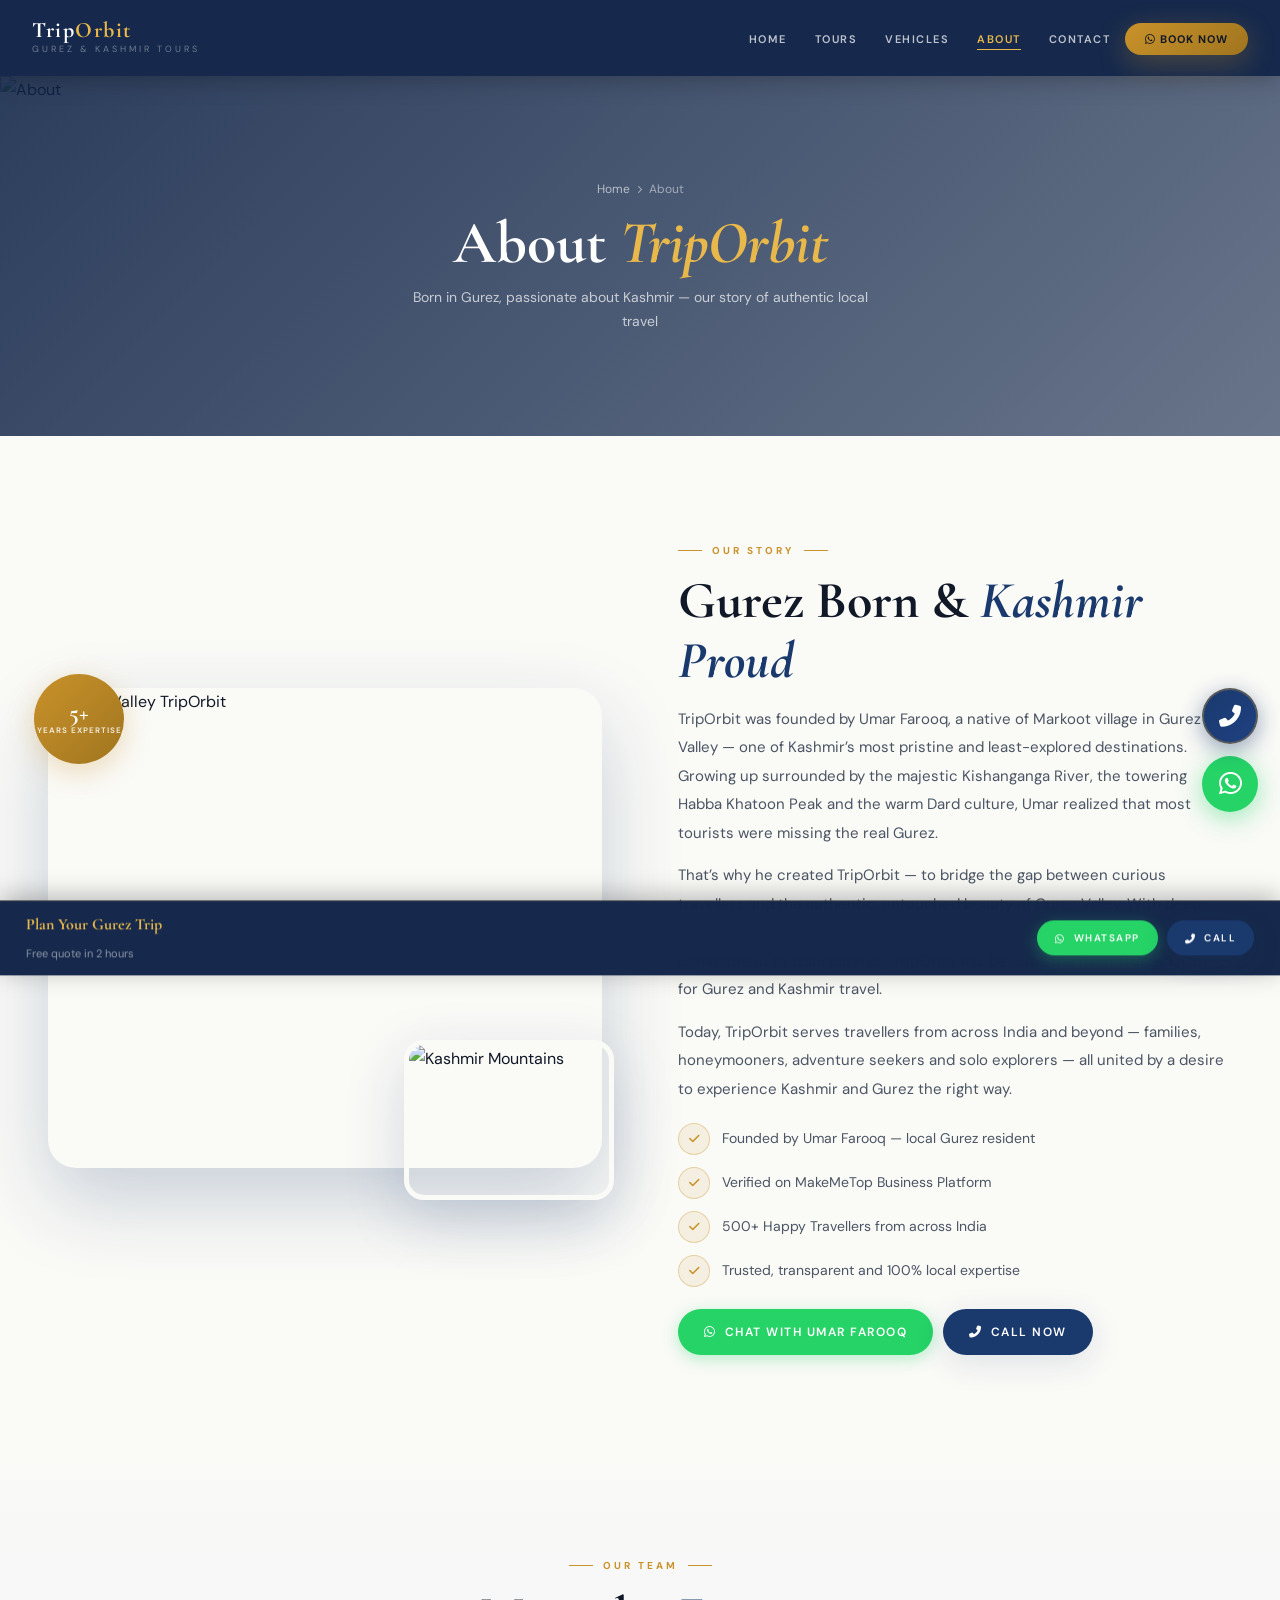
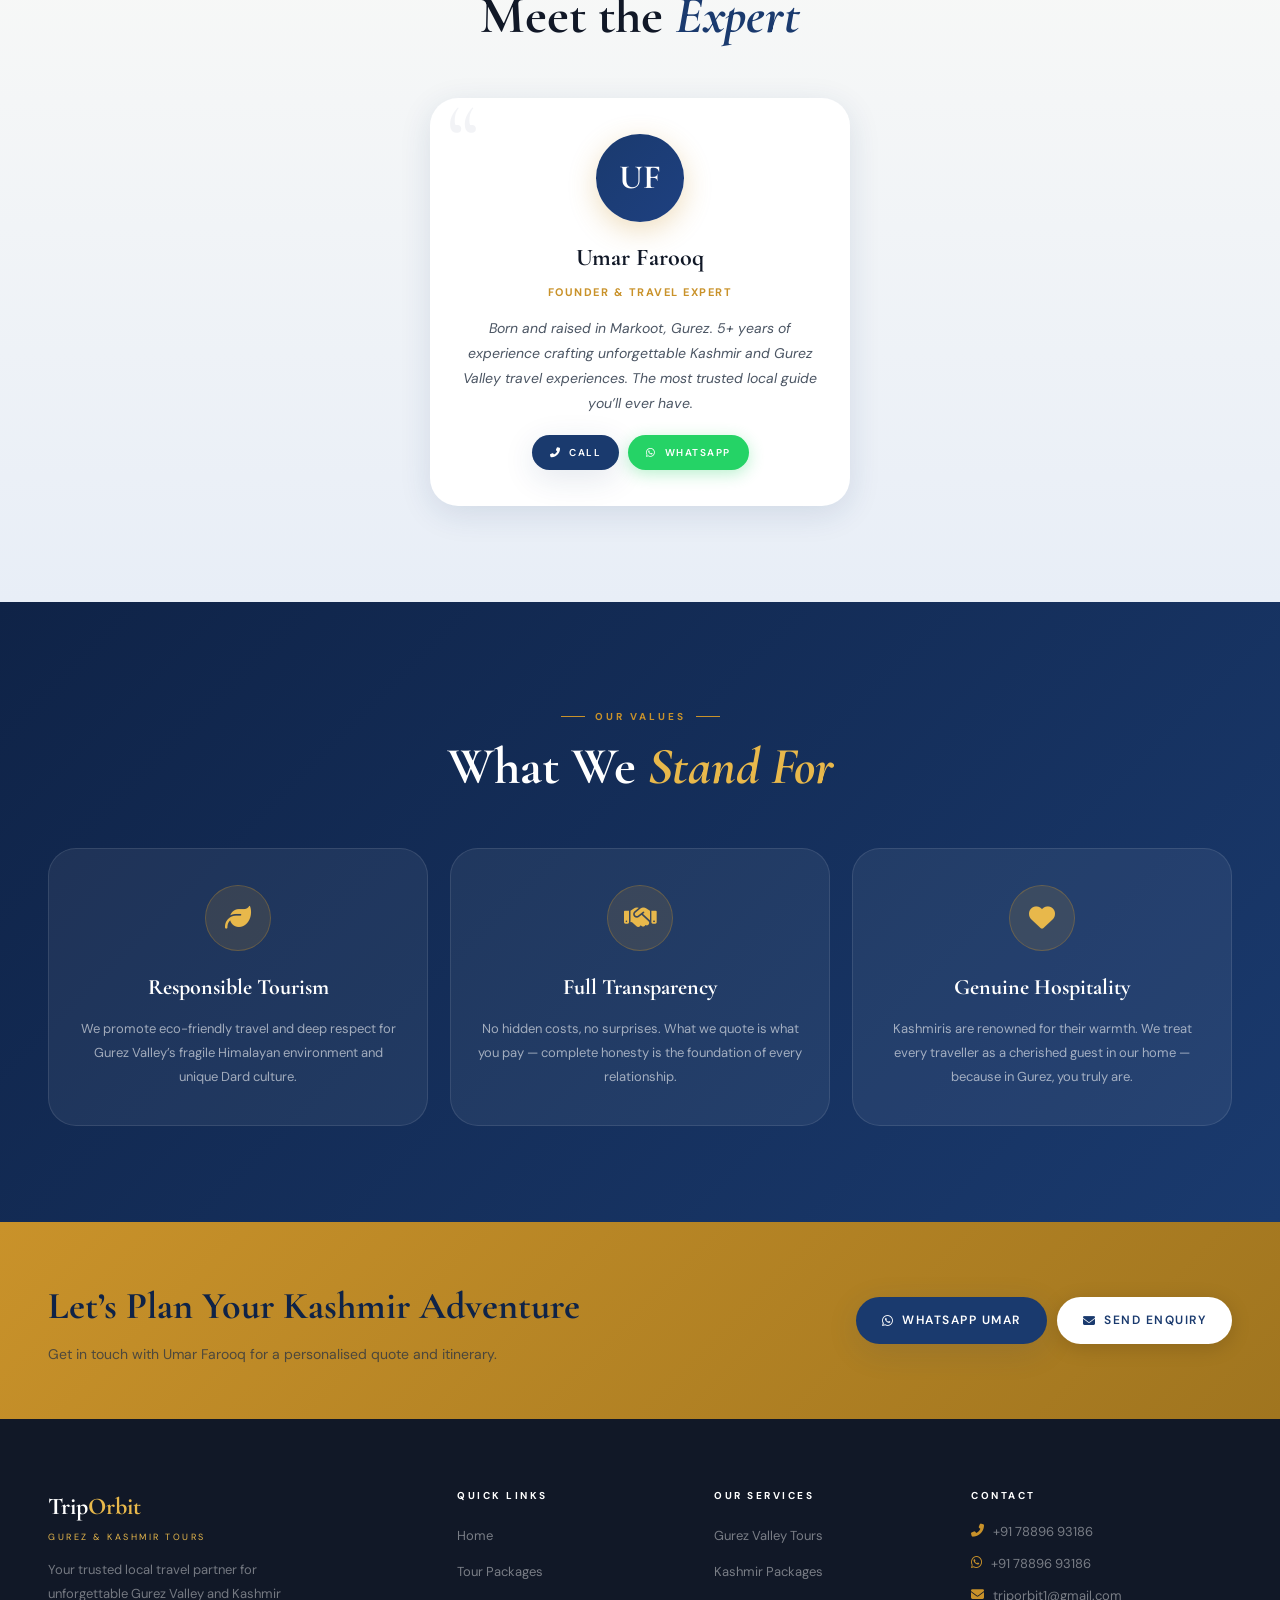
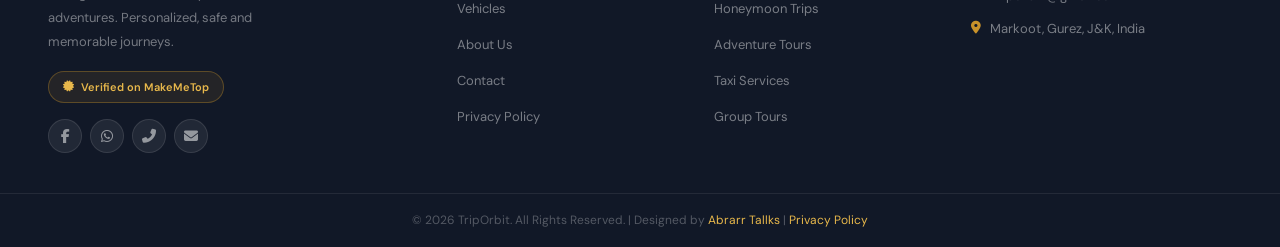
==== commit c3406f21: "Add files via upload" ====
--- a/about.html
+++ b/about.html
@@ -4,9 +4,11 @@
 <meta charset="UTF-8"/>
 <meta name="viewport" content="width=device-width,initial-scale=1.0,viewport-fit=cover"/>
 <title>About TripOrbit – Umar Farooq | Local Gurez Valley Travel Expert</title>
-<meta name="description" content="About TripOrbit — founded by Umar Farooq from Markoot, Gurez. Kashmir's most trusted local travel agency for authentic Gurez Valley and Kashmir experiences."/>
-<meta name="keywords" content="Gurez Valley tour packages, Kashmir travel agency, TripOrbit, Umar Farooq Markoot Gurez, Kashmir taxi"/>
+<meta name="description" content="About TripOrbit — founded by Umar Farooq from Markoot, Gurez. Kashmir's most trusted local travel agency."/>
 <link rel="canonical" href="https://trip-orbit.com/about.html"/>
+<meta property="og:title" content="About TripOrbit – Umar Farooq | Local Gurez Valley Travel Expert"/>
+<meta property="og:description" content="About TripOrbit — founded by Umar Farooq from Markoot, Gurez. Kashmir's most trusted local travel agency."/>
+<meta property="og:image" content="https://images.unsplash.com/photo-1626714638456-5f14c9427ad4?w=1200&q=80"/>
 <link rel="icon" type="image/png" href="favicon.png"/>
 <link rel="preconnect" href="https://fonts.googleapis.com"/>
 <link href="https://fonts.googleapis.com/css2?family=Cormorant+Garamond:ital,wght@0,400;0,600;0,700;1,400;1,600&family=DM+Sans:wght@300;400;500;600;700&display=swap" rel="stylesheet"/>
@@ -35,44 +37,46 @@
   <div class="page-hero-cnt">
     <div class="breadcrumb"><a href="index.html">Home</a><i class="fas fa-chevron-right"></i><span>About</span></div>
     <h1>About <em>TripOrbit</em></h1>
-    <p>Born in Gurez, Passionate about Kashmir — Our story of authentic local travel</p>
+    <p>Born in Gurez, passionate about Kashmir &mdash; our story of authentic local travel</p>
   </div>
 </div>
 <section class="sec">
-  <div class="wrap"><div class="about-grid">
-    <div class="about-imgs rvl">
-      <div class="about-main"><img src="https://images.unsplash.com/photo-1626714638456-5f14c9427ad4?w=800&q=85" alt="Gurez Valley TripOrbit" loading="lazy"/></div>
-      <div class="about-sm"><img src="https://images.unsplash.com/photo-1692287731328-58f55e8950cd?w=400&q=80" alt="Kashmir" loading="lazy"/></div>
-      <div class="about-badge"><span class="about-badge-n">5+</span><span class="about-badge-t">Years Expertise</span></div>
-    </div>
-    <div class="rvr">
-      <div class="lbl">Our Story</div>
-      <h2 class="ttl">Gurez Born &amp; <em>Kashmir Proud</em></h2>
-      <p style="font-size:clamp(13px,2vw,15px);color:var(--text2);line-height:1.9;margin-bottom:14px">TripOrbit was founded by Umar Farooq, a native of Markoot village in Gurez Valley — one of Kashmir's most pristine and least-explored destinations. Growing up surrounded by the majestic Kishanganga River, the towering Habba Khatoon Peak and the warm Dard culture, Umar realized that most tourists were missing the real Gurez.</p>
-      <p style="font-size:clamp(13px,2vw,15px);color:var(--text2);line-height:1.9;margin-bottom:14px">That's why he created TripOrbit — to bridge the gap between curious travellers and the authentic, untouched beauty of Gurez Valley. With deep local knowledge, trusted driver networks, handpicked accommodations and a commitment to transparency, TripOrbit has become the most trusted name for Gurez and Kashmir travel.</p>
-      <p style="font-size:clamp(13px,2vw,15px);color:var(--text2);line-height:1.9;margin-bottom:20px">Today, TripOrbit serves travellers from across India and beyond — families, honeymooners, adventure seekers and solo explorers — all united by a desire to experience Kashmir and Gurez the right way.</p>
-      <div class="about-hl"><i class="fas fa-check"></i> Founded by Umar Farooq — local Gurez resident</div>
-      <div class="about-hl"><i class="fas fa-check"></i> Verified on MakeMeTop Business Platform</div>
-      <div class="about-hl"><i class="fas fa-check"></i> 500+ Happy Travellers from across India</div>
-      <div class="about-hl"><i class="fas fa-check"></i> Trusted, transparent and 100% local expertise</div>
-      <div style="display:flex;gap:10px;flex-wrap:wrap;margin-top:22px">
-        <a href="https://wa.me/917889693186?text=Hi%20TripOrbit!%20I%20want%20to%20enquire%20about%20a%20Kashmir%2FGurez%20trip." target="_blank" class="btn btn-wa"><i class="fab fa-whatsapp"></i> Chat with Umar Farooq</a>
-        <a href="tel:+917889693186" class="btn btn-royal"><i class="fas fa-phone-alt"></i> Call Now</a>
+  <div class="wrap">
+    <div class="about-grid">
+      <div class="about-imgs rvl">
+        <div class="about-main"><img src="https://images.unsplash.com/photo-1626714638456-5f14c9427ad4?w=800&q=85" alt="Gurez Valley TripOrbit" loading="lazy"/></div>
+        <div class="about-sm"><img src="https://images.unsplash.com/photo-1692287731328-58f55e8950cd?w=400&q=80" alt="Kashmir Mountains" loading="lazy"/></div>
+        <div class="about-badge"><span class="about-badge-n">5+</span><span class="about-badge-t">Years Expertise</span></div>
+      </div>
+      <div class="rvr">
+        <div class="lbl">Our Story</div>
+        <h2 class="ttl">Gurez Born &amp; <em>Kashmir Proud</em></h2>
+        <p style="font-size:clamp(13px,2vw,15px);color:var(--text2);line-height:1.9;margin-bottom:14px">TripOrbit was founded by Umar Farooq, a native of Markoot village in Gurez Valley &mdash; one of Kashmir&rsquo;s most pristine and least-explored destinations. Growing up surrounded by the majestic Kishanganga River, the towering Habba Khatoon Peak and the warm Dard culture, Umar realized that most tourists were missing the real Gurez.</p>
+        <p style="font-size:clamp(13px,2vw,15px);color:var(--text2);line-height:1.9;margin-bottom:14px">That&rsquo;s why he created TripOrbit &mdash; to bridge the gap between curious travellers and the authentic, untouched beauty of Gurez Valley. With deep local knowledge, trusted driver networks, handpicked accommodations and a commitment to transparency, TripOrbit has become the most trusted name for Gurez and Kashmir travel.</p>
+        <p style="font-size:clamp(13px,2vw,15px);color:var(--text2);line-height:1.9;margin-bottom:20px">Today, TripOrbit serves travellers from across India and beyond &mdash; families, honeymooners, adventure seekers and solo explorers &mdash; all united by a desire to experience Kashmir and Gurez the right way.</p>
+        <div class="about-hl"><i class="fas fa-check"></i> Founded by Umar Farooq &mdash; local Gurez resident</div>
+        <div class="about-hl"><i class="fas fa-check"></i> Verified on MakeMeTop Business Platform</div>
+        <div class="about-hl"><i class="fas fa-check"></i> 500+ Happy Travellers from across India</div>
+        <div class="about-hl"><i class="fas fa-check"></i> Trusted, transparent and 100% local expertise</div>
+        <div style="display:flex;gap:10px;flex-wrap:wrap;margin-top:22px">
+          <a href="https://wa.me/917889693186?text=Hi%20TripOrbit!%20I%20want%20to%20enquire%20about%20a%20Kashmir%2FGurez%20trip." target="_blank" class="btn btn-wa"><i class="fab fa-whatsapp"></i> Chat with Umar Farooq</a>
+          <a href="tel:+917889693186" class="btn btn-royal"><i class="fas fa-phone-alt"></i> Call Now</a>
+        </div>
       </div>
     </div>
-  </div></div>
+  </div>
 </section>
 
-<!-- TEAM -->
+<!-- FOUNDER CARD -->
 <section class="sec services-bg">
   <div class="wrap">
     <div class="sh c rv"><div class="lbl">Our Team</div><h2 class="ttl">Meet the <em>Expert</em></h2></div>
     <div style="max-width:420px;margin:0 auto" class="rv">
-      <div class="testi-card" style="text-align:center;padding:36px">
-        <div style="width:90px;height:90px;border-radius:50%;background:linear-gradient(135deg,var(--royal),var(--royal-mid));display:flex;align-items:center;justify-content:center;font-family:'Cormorant Garamond',serif;font-size:36px;font-weight:700;color:var(--white);margin:0 auto 16px;box-shadow:var(--sh-gold)">UF</div>
+      <div class="testi-card" style="text-align:center;padding:36px 28px">
+        <div style="width:88px;height:88px;border-radius:50%;background:linear-gradient(135deg,var(--royal),var(--royal-mid));display:flex;align-items:center;justify-content:center;font-family:'Cormorant Garamond',serif;font-size:34px;font-weight:700;color:var(--white);margin:0 auto 16px;box-shadow:var(--sh-gold)">UF</div>
         <h3 style="font-family:'Cormorant Garamond',serif;font-size:24px;color:var(--charcoal);margin-bottom:4px">Umar Farooq</h3>
         <span style="font-size:11px;color:var(--gold);font-weight:700;letter-spacing:1.5px;text-transform:uppercase;margin-bottom:14px;display:block">Founder &amp; Travel Expert</span>
-        <p style="font-size:14px;color:var(--text2);line-height:1.8;margin-bottom:18px">Born and raised in Markoot, Gurez. 5+ years of experience crafting unforgettable Kashmir and Gurez Valley travel experiences. The most trusted local guide you'll ever have.</p>
+        <p style="font-size:14px;color:var(--text2);line-height:1.8;margin-bottom:18px">Born and raised in Markoot, Gurez. 5+ years of experience crafting unforgettable Kashmir and Gurez Valley travel experiences. The most trusted local guide you&rsquo;ll ever have.</p>
         <div style="display:flex;gap:9px;justify-content:center;flex-wrap:wrap">
           <a href="tel:+917889693186" class="btn btn-royal btn-sm"><i class="fas fa-phone-alt"></i> Call</a>
           <a href="https://wa.me/917889693186?text=Hi%20TripOrbit!%20I%20want%20to%20enquire%20about%20a%20Kashmir%2FGurez%20trip." target="_blank" class="btn btn-wa btn-sm"><i class="fab fa-whatsapp"></i> WhatsApp</a>
@@ -87,18 +91,23 @@
   <div class="wrap">
     <div class="sh c rv"><div class="lbl" style="color:var(--gold)">Our Values</div><h2 class="ttl lt">What We <em>Stand For</em></h2></div>
     <div class="why-grid">
-      <div class="why-card rv"><div class="why-ico"><i class="fas fa-leaf"></i></div><h3>Responsible Tourism</h3><p>We promote eco-friendly travel and deep respect for Gurez Valley's fragile Himalayan environment and unique Dard culture.</p></div>
-      <div class="why-card rv"><div class="why-ico"><i class="fas fa-handshake"></i></div><h3>Full Transparency</h3><p>No hidden costs, no surprises. What we quote is what you pay — complete honesty is the foundation of every relationship.</p></div>
-      <div class="why-card rv"><div class="why-ico"><i class="fas fa-heart"></i></div><h3>Genuine Hospitality</h3><p>Kashmiris are renowned for their warmth. We treat every traveller as a cherished guest in our home — because in Gurez, you truly are.</p></div>
+      <div class="why-card rv"><div class="why-ico"><i class="fas fa-leaf"></i></div><h3>Responsible Tourism</h3><p>We promote eco-friendly travel and deep respect for Gurez Valley&rsquo;s fragile Himalayan environment and unique Dard culture.</p></div>
+      <div class="why-card rv"><div class="why-ico"><i class="fas fa-handshake"></i></div><h3>Full Transparency</h3><p>No hidden costs, no surprises. What we quote is what you pay &mdash; complete honesty is the foundation of every relationship.</p></div>
+      <div class="why-card rv"><div class="why-ico"><i class="fas fa-heart"></i></div><h3>Genuine Hospitality</h3><p>Kashmiris are renowned for their warmth. We treat every traveller as a cherished guest in our home &mdash; because in Gurez, you truly are.</p></div>
     </div>
   </div>
 </section>
 
 <div class="cta-strip">
-  <div class="wrap"><div class="cta-inner">
-    <div><h2>Let's Plan Your Kashmir Adventure</h2><p>Get in touch with Umar Farooq for a personalised quote and itinerary.</p></div>
-    <div class="cta-btns"><a href="https://wa.me/917889693186?text=Hi%20TripOrbit!%20I%20want%20to%20enquire%20about%20a%20Kashmir%2FGurez%20trip." target="_blank" class="btn btn-royal"><i class="fab fa-whatsapp"></i> WhatsApp Umar</a><a href="contact.html" class="btn btn-white"><i class="fas fa-envelope"></i> Send Enquiry</a></div>
-  </div></div>
+  <div class="wrap">
+    <div class="cta-inner">
+      <div><h2>Let&rsquo;s Plan Your Kashmir Adventure</h2><p>Get in touch with Umar Farooq for a personalised quote and itinerary.</p></div>
+      <div class="cta-btns">
+        <a href="https://wa.me/917889693186?text=Hi%20TripOrbit!%20I%20want%20to%20enquire%20about%20a%20Kashmir%2FGurez%20trip." target="_blank" class="btn btn-royal"><i class="fab fa-whatsapp"></i> WhatsApp Umar</a>
+        <a href="contact.html" class="btn btn-white"><i class="fas fa-envelope"></i> Send Enquiry</a>
+      </div>
+    </div>
+  </div>
 </div>
 <footer>
   <div class="ft"><div class="wrap"><div class="ft-grid">
@@ -114,8 +123,22 @@
         <a href="mailto:triporbit1@gmail.com"><i class="fas fa-envelope"></i></a>
       </div>
     </div>
-    <div class="ft-col"><h4>Quick Links</h4><ul><li><a href="index.html">Home</a></li><li><a href="tours.html">Tour Packages</a></li><li><a href="cars.html">Vehicles</a></li><li><a href="about.html">About Us</a></li><li><a href="contact.html">Contact</a></li><li><a href="privacy.html">Privacy Policy</a></li></ul></div>
-    <div class="ft-col"><h4>Our Services</h4><ul><li><a href="tours.html">Gurez Valley Tours</a></li><li><a href="tours.html">Kashmir Packages</a></li><li><a href="tours.html">Honeymoon Trips</a></li><li><a href="tours.html">Adventure Tours</a></li><li><a href="cars.html">Taxi Services</a></li><li><a href="tours.html">Group Tours</a></li></ul></div>
+    <div class="ft-col"><h4>Quick Links</h4><ul>
+      <li><a href="index.html">Home</a></li>
+      <li><a href="tours.html">Tour Packages</a></li>
+      <li><a href="cars.html">Vehicles</a></li>
+      <li><a href="about.html">About Us</a></li>
+      <li><a href="contact.html">Contact</a></li>
+      <li><a href="privacy.html">Privacy Policy</a></li>
+    </ul></div>
+    <div class="ft-col"><h4>Our Services</h4><ul>
+      <li><a href="tours.html">Gurez Valley Tours</a></li>
+      <li><a href="tours.html">Kashmir Packages</a></li>
+      <li><a href="tours.html">Honeymoon Trips</a></li>
+      <li><a href="tours.html">Adventure Tours</a></li>
+      <li><a href="cars.html">Taxi Services</a></li>
+      <li><a href="tours.html">Group Tours</a></li>
+    </ul></div>
     <div class="ft-col"><h4>Contact</h4>
       <div class="ft-ci"><i class="fas fa-phone-alt"></i><a href="tel:+917889693186">+91 78896 93186</a></div>
       <div class="ft-ci"><i class="fab fa-whatsapp"></i><a href="https://wa.me/917889693186?text=Hi%20TripOrbit!%20I%20want%20to%20enquire%20about%20a%20Kashmir%2FGurez%20trip.">+91 78896 93186</a></div>
@@ -124,10 +147,18 @@
     </div>
   </div></div></div>
   <div class="fb"><div class="wrap">&copy; 2026 TripOrbit. All Rights Reserved. | Designed by <a href="#">Abrarr Tallks</a> | <a href="privacy.html">Privacy Policy</a></div></div>
-</footer><a href="https://wa.me/917889693186?text=Hi%20TripOrbit!%20I%20want%20to%20enquire%20about%20a%20Kashmir%2FGurez%20trip." target="_blank" class="wa-float" aria-label="WhatsApp"><i class="fab fa-whatsapp"></i><span class="wa-tip">Chat with us!</span></a>
+</footer>
+<a href="https://wa.me/917889693186?text=Hi%20TripOrbit!%20I%20want%20to%20enquire%20about%20a%20Kashmir%2FGurez%20trip." target="_blank" class="wa-float" aria-label="WhatsApp"><i class="fab fa-whatsapp"></i><span class="wa-tip">Chat with us!</span></a>
 <a href="tel:+917889693186" class="call-float" aria-label="Call"><i class="fas fa-phone-alt"></i><span class="call-tip">+91 78896 93186</span></a>
 <button class="sct" id="sct"><i class="fas fa-chevron-up"></i></button>
 <div class="toast" id="toast"></div>
-<div class="sbb" id="sbb"><div class="sbb-txt"><strong>Plan Your Gurez Trip</strong><span>Free quote in 2 hours</span></div><div class="sbb-btns"><a href="https://wa.me/917889693186?text=Hi%20TripOrbit!%20I%20want%20to%20enquire%20about%20a%20Kashmir%2FGurez%20trip." target="_blank" class="btn btn-wa btn-sm"><i class="fab fa-whatsapp"></i> WhatsApp</a><a href="tel:+917889693186" class="btn btn-royal btn-sm"><i class="fas fa-phone-alt"></i> Call</a></div></div>
-<script type="module" src="script.js"></script>
-</body></html>+<div class="sbb" id="sbb">
+  <div class="sbb-txt"><strong>Plan Your Gurez Trip</strong><span>Free quote in 2 hours</span></div>
+  <div class="sbb-btns">
+    <a href="https://wa.me/917889693186?text=Hi%20TripOrbit!%20I%20want%20to%20enquire%20about%20a%20Kashmir%2FGurez%20trip." target="_blank" class="btn btn-wa btn-sm"><i class="fab fa-whatsapp"></i> WhatsApp</a>
+    <a href="tel:+917889693186" class="btn btn-royal btn-sm"><i class="fas fa-phone-alt"></i> Call</a>
+  </div>
+</div>
+<script src="script.js"></script>
+</body>
+</html>
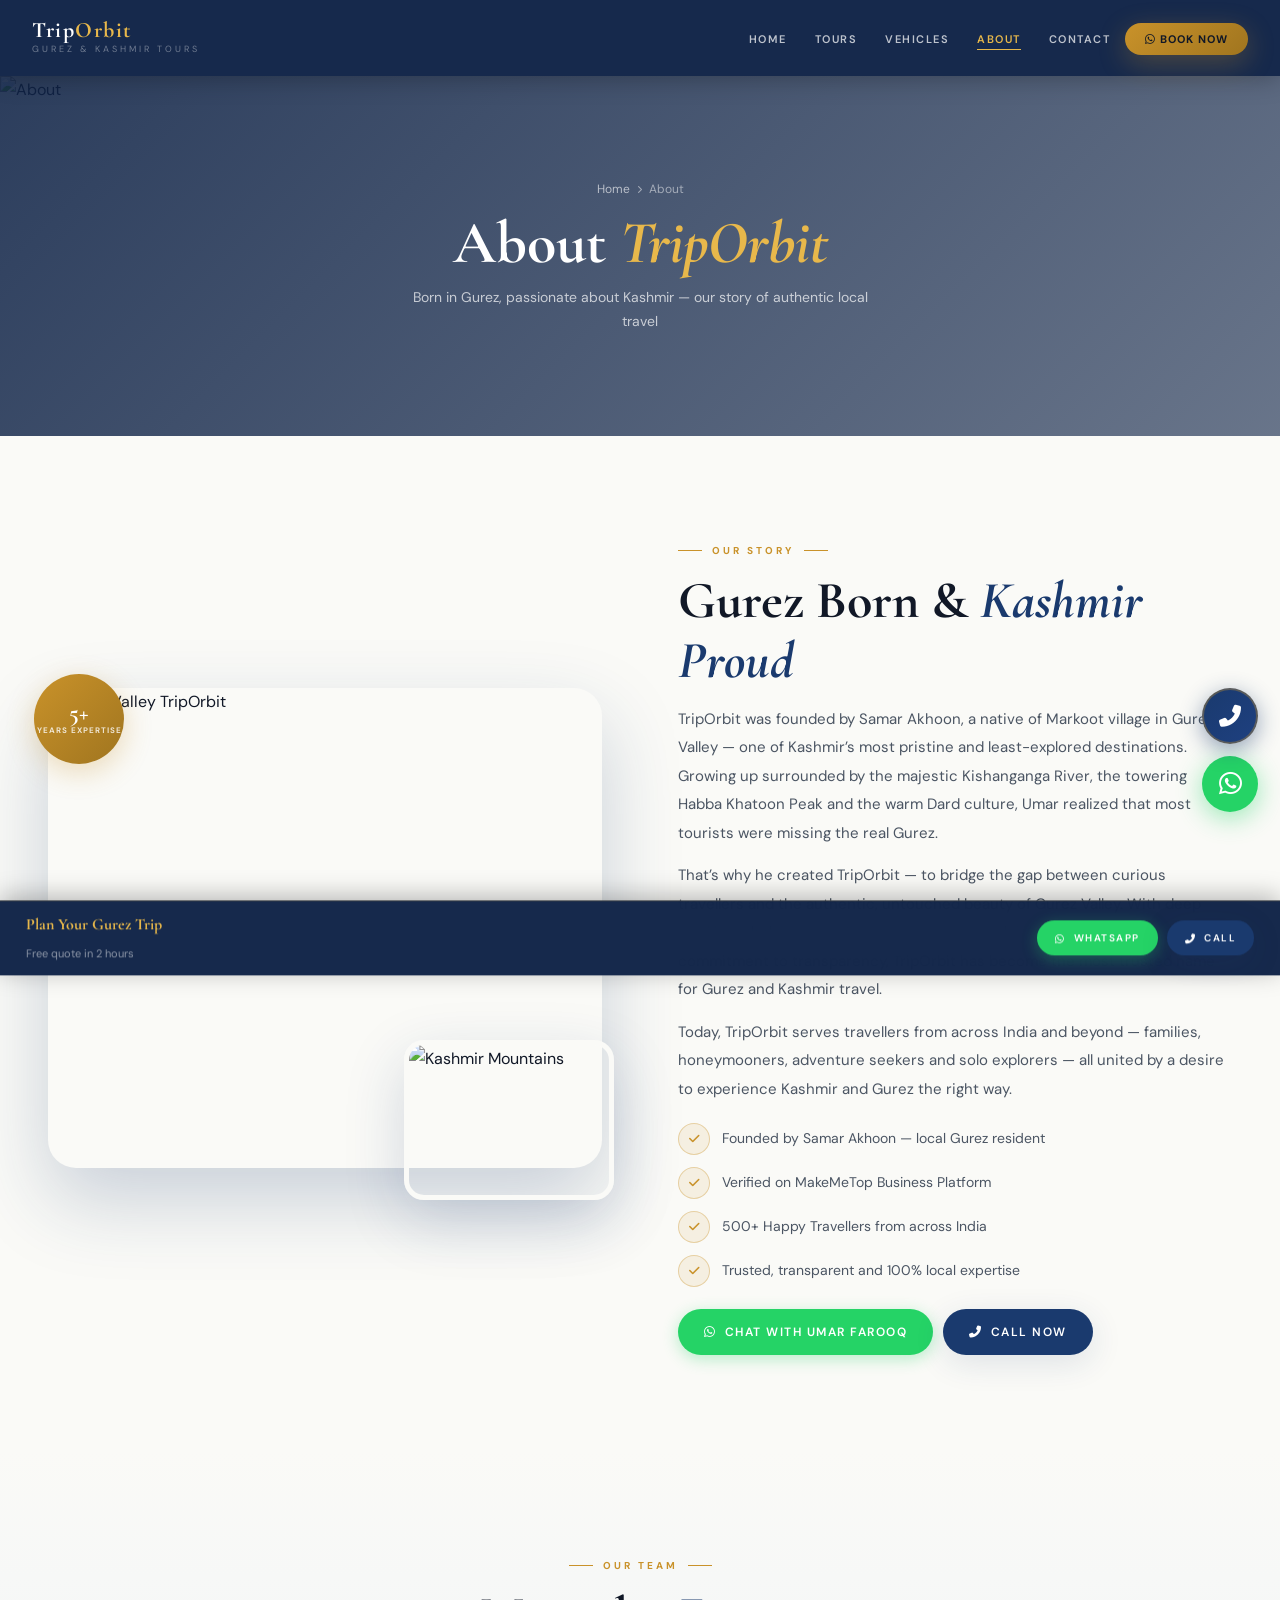
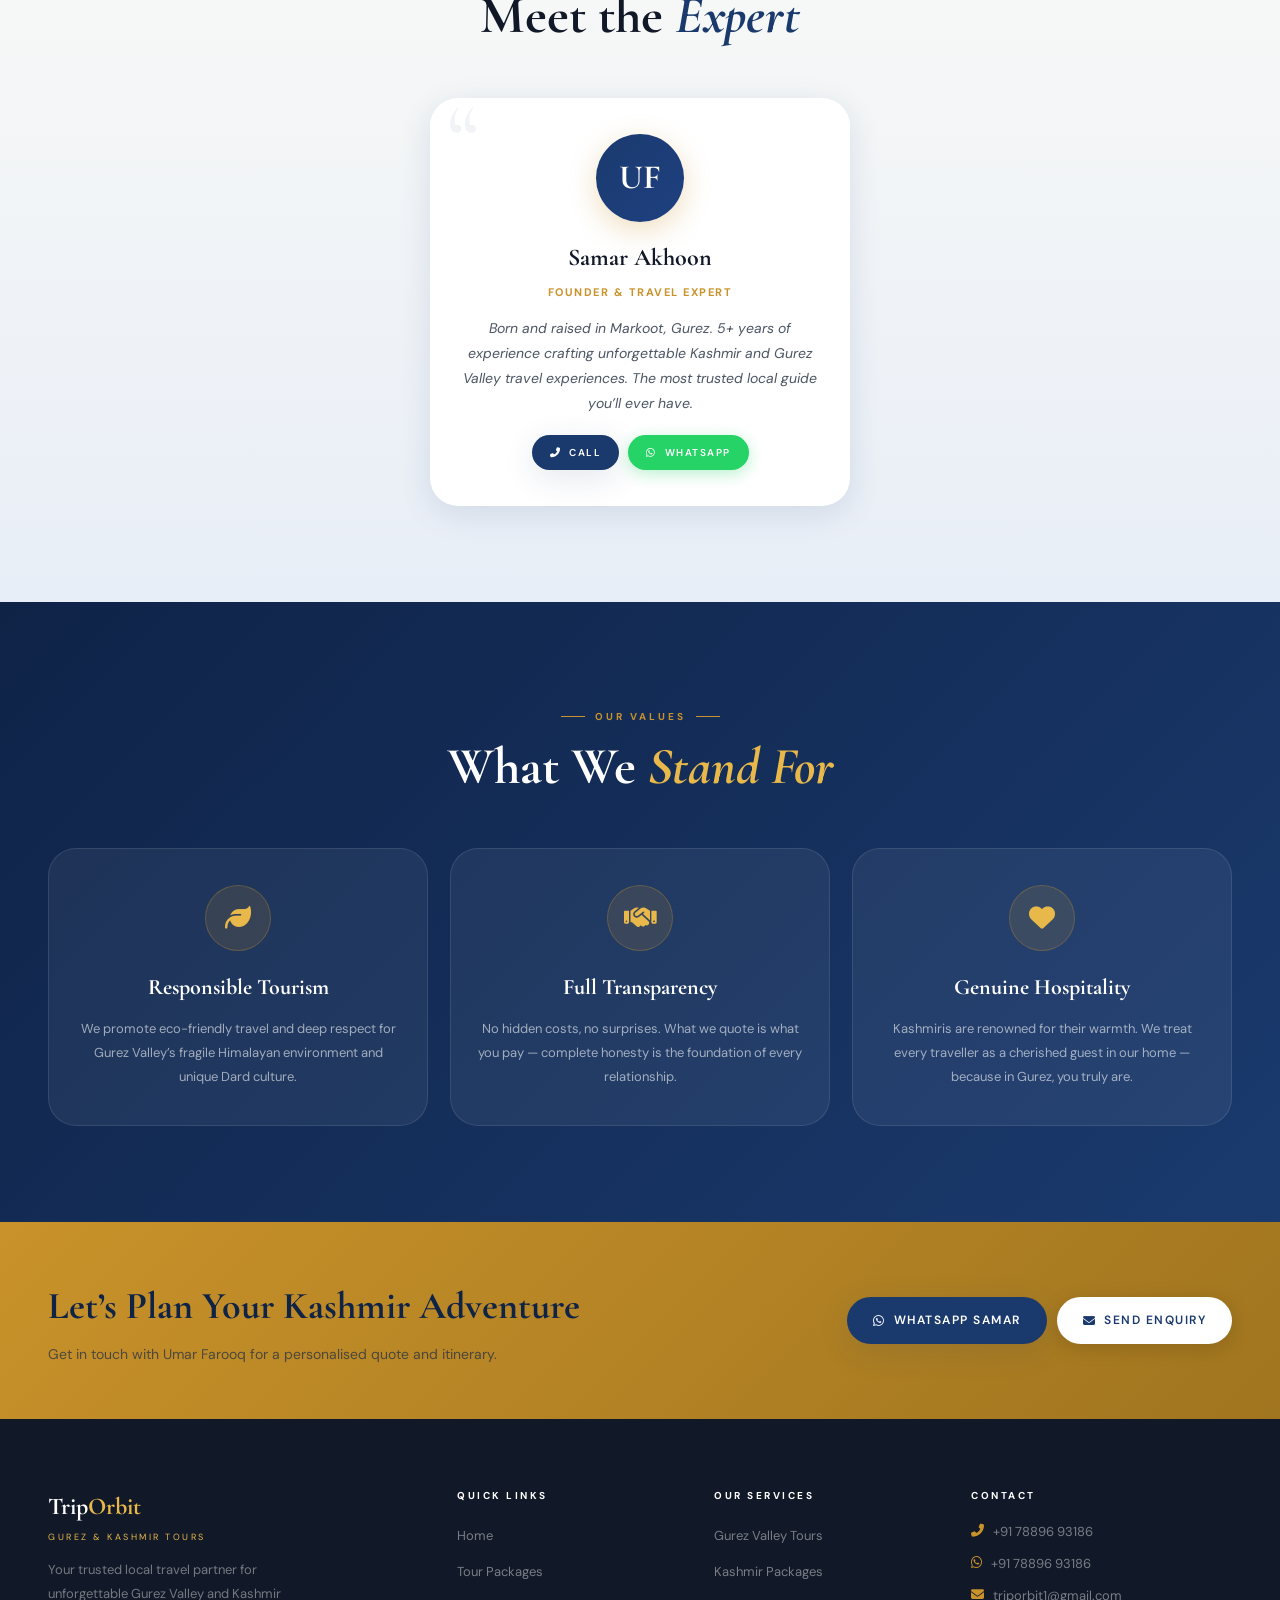
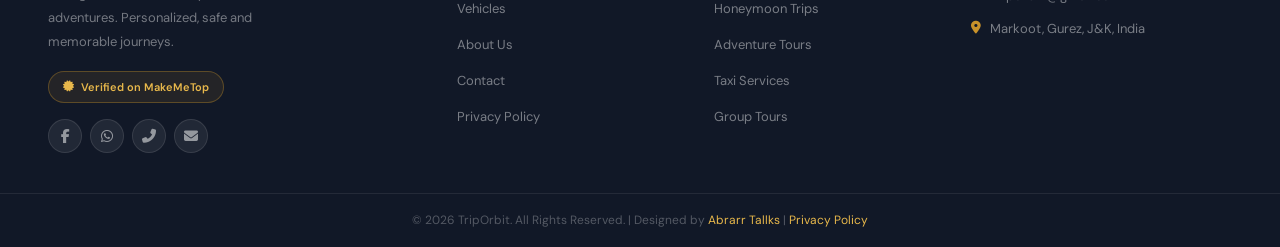
==== commit 1992b93a: "Update founder name from Umar Farooq to Samar Akhoon" ====
--- a/about.html
+++ b/about.html
@@ -5,7 +5,7 @@
 <meta name="viewport" content="width=device-width,initial-scale=1.0,viewport-fit=cover"/>
 <title>About TripOrbit – Umar Farooq | Local Gurez Valley Travel Expert</title>
 <meta name="description" content="About TripOrbit — founded by Umar Farooq from Markoot, Gurez. Kashmir's most trusted local travel agency."/>
-<link rel="canonical" href="https://trip-orbit.com/about.html"/>
+<link rel="canonical" href="https://trip-orbit.in/about.html"/>
 <meta property="og:title" content="About TripOrbit – Umar Farooq | Local Gurez Valley Travel Expert"/>
 <meta property="og:description" content="About TripOrbit — founded by Umar Farooq from Markoot, Gurez. Kashmir's most trusted local travel agency."/>
 <meta property="og:image" content="https://images.unsplash.com/photo-1626714638456-5f14c9427ad4?w=1200&q=80"/>
@@ -51,10 +51,10 @@
       <div class="rvr">
         <div class="lbl">Our Story</div>
         <h2 class="ttl">Gurez Born &amp; <em>Kashmir Proud</em></h2>
-        <p style="font-size:clamp(13px,2vw,15px);color:var(--text2);line-height:1.9;margin-bottom:14px">TripOrbit was founded by Umar Farooq, a native of Markoot village in Gurez Valley &mdash; one of Kashmir&rsquo;s most pristine and least-explored destinations. Growing up surrounded by the majestic Kishanganga River, the towering Habba Khatoon Peak and the warm Dard culture, Umar realized that most tourists were missing the real Gurez.</p>
+        <p style="font-size:clamp(13px,2vw,15px);color:var(--text2);line-height:1.9;margin-bottom:14px">TripOrbit was founded by Samar Akhoon, a native of Markoot village in Gurez Valley &mdash; one of Kashmir&rsquo;s most pristine and least-explored destinations. Growing up surrounded by the majestic Kishanganga River, the towering Habba Khatoon Peak and the warm Dard culture, Umar realized that most tourists were missing the real Gurez.</p>
         <p style="font-size:clamp(13px,2vw,15px);color:var(--text2);line-height:1.9;margin-bottom:14px">That&rsquo;s why he created TripOrbit &mdash; to bridge the gap between curious travellers and the authentic, untouched beauty of Gurez Valley. With deep local knowledge, trusted driver networks, handpicked accommodations and a commitment to transparency, TripOrbit has become the most trusted name for Gurez and Kashmir travel.</p>
         <p style="font-size:clamp(13px,2vw,15px);color:var(--text2);line-height:1.9;margin-bottom:20px">Today, TripOrbit serves travellers from across India and beyond &mdash; families, honeymooners, adventure seekers and solo explorers &mdash; all united by a desire to experience Kashmir and Gurez the right way.</p>
-        <div class="about-hl"><i class="fas fa-check"></i> Founded by Umar Farooq &mdash; local Gurez resident</div>
+        <div class="about-hl"><i class="fas fa-check"></i> Founded by Samar Akhoon &mdash; local Gurez resident</div>
         <div class="about-hl"><i class="fas fa-check"></i> Verified on MakeMeTop Business Platform</div>
         <div class="about-hl"><i class="fas fa-check"></i> 500+ Happy Travellers from across India</div>
         <div class="about-hl"><i class="fas fa-check"></i> Trusted, transparent and 100% local expertise</div>
@@ -74,7 +74,7 @@
     <div style="max-width:420px;margin:0 auto" class="rv">
       <div class="testi-card" style="text-align:center;padding:36px 28px">
         <div style="width:88px;height:88px;border-radius:50%;background:linear-gradient(135deg,var(--royal),var(--royal-mid));display:flex;align-items:center;justify-content:center;font-family:'Cormorant Garamond',serif;font-size:34px;font-weight:700;color:var(--white);margin:0 auto 16px;box-shadow:var(--sh-gold)">UF</div>
-        <h3 style="font-family:'Cormorant Garamond',serif;font-size:24px;color:var(--charcoal);margin-bottom:4px">Umar Farooq</h3>
+        <h3 style="font-family:'Cormorant Garamond',serif;font-size:24px;color:var(--charcoal);margin-bottom:4px">Samar Akhoon</h3>
         <span style="font-size:11px;color:var(--gold);font-weight:700;letter-spacing:1.5px;text-transform:uppercase;margin-bottom:14px;display:block">Founder &amp; Travel Expert</span>
         <p style="font-size:14px;color:var(--text2);line-height:1.8;margin-bottom:18px">Born and raised in Markoot, Gurez. 5+ years of experience crafting unforgettable Kashmir and Gurez Valley travel experiences. The most trusted local guide you&rsquo;ll ever have.</p>
         <div style="display:flex;gap:9px;justify-content:center;flex-wrap:wrap">
@@ -103,7 +103,7 @@
     <div class="cta-inner">
       <div><h2>Let&rsquo;s Plan Your Kashmir Adventure</h2><p>Get in touch with Umar Farooq for a personalised quote and itinerary.</p></div>
       <div class="cta-btns">
-        <a href="https://wa.me/917889693186?text=Hi%20TripOrbit!%20I%20want%20to%20enquire%20about%20a%20Kashmir%2FGurez%20trip." target="_blank" class="btn btn-royal"><i class="fab fa-whatsapp"></i> WhatsApp Umar</a>
+        <a href="https://wa.me/917889693186?text=Hi%20TripOrbit!%20I%20want%20to%20enquire%20about%20a%20Kashmir%2FGurez%20trip." target="_blank" class="btn btn-royal"><i class="fab fa-whatsapp"></i> WhatsApp Samar </a>
         <a href="contact.html" class="btn btn-white"><i class="fas fa-envelope"></i> Send Enquiry</a>
       </div>
     </div>
@@ -161,4 +161,4 @@
 </div>
 <script src="script.js"></script>
 </body>
-</html>+</html>
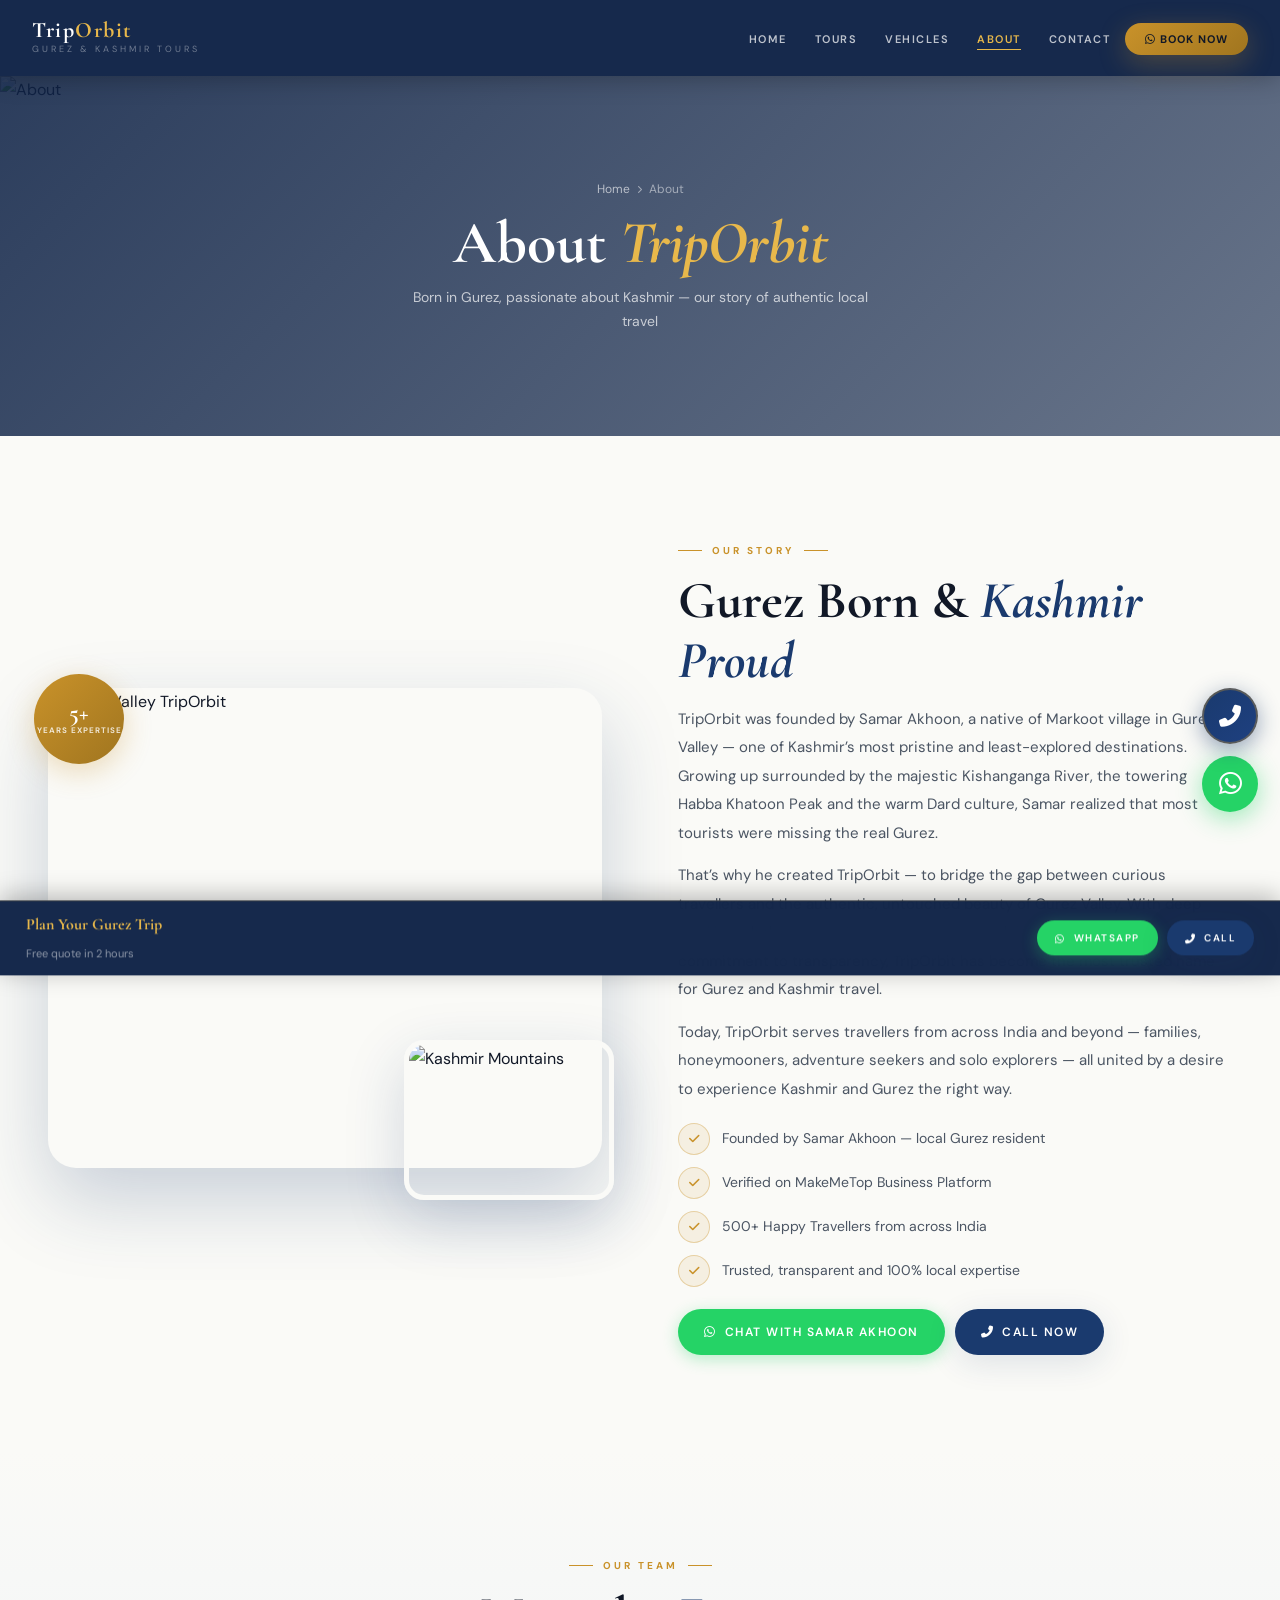
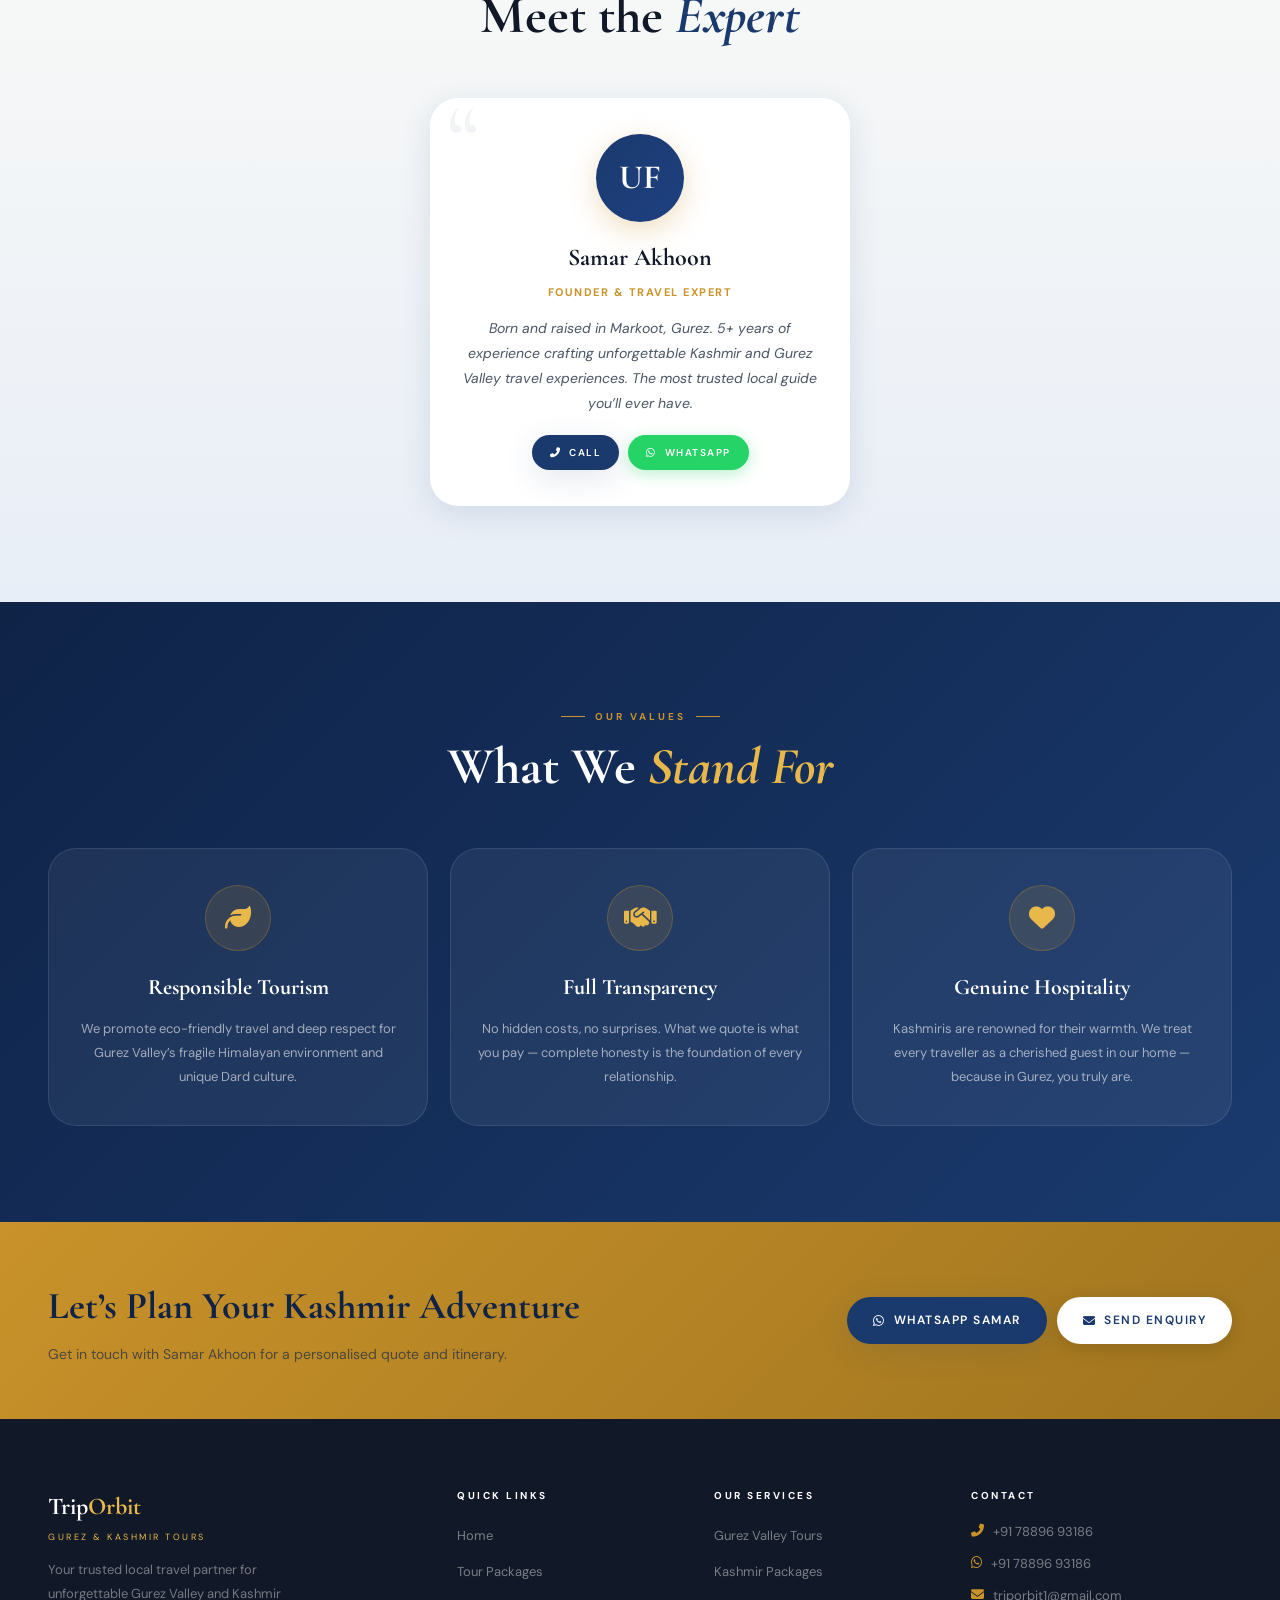
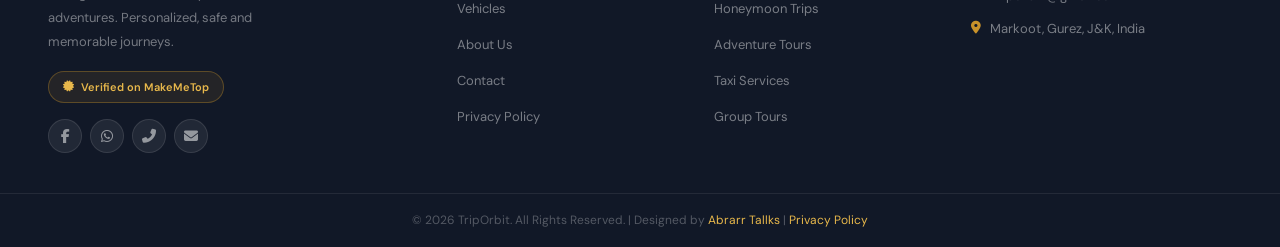
==== commit c2124f74: "Add files via upload" ====
--- a/about.html
+++ b/about.html
@@ -3,11 +3,11 @@
 <head>
 <meta charset="UTF-8"/>
 <meta name="viewport" content="width=device-width,initial-scale=1.0,viewport-fit=cover"/>
-<title>About TripOrbit – Umar Farooq | Local Gurez Valley Travel Expert</title>
-<meta name="description" content="About TripOrbit — founded by Umar Farooq from Markoot, Gurez. Kashmir's most trusted local travel agency."/>
+<title>About TripOrbit – Samar Akhoon | Local Gurez Valley Travel Expert</title>
+<meta name="description" content="About TripOrbit — founded by Samar Akhoon from Markoot, Gurez. Kashmir's most trusted local travel agency."/>
 <link rel="canonical" href="https://trip-orbit.in/about.html"/>
-<meta property="og:title" content="About TripOrbit – Umar Farooq | Local Gurez Valley Travel Expert"/>
-<meta property="og:description" content="About TripOrbit — founded by Umar Farooq from Markoot, Gurez. Kashmir's most trusted local travel agency."/>
+<meta property="og:title" content="About TripOrbit – Samar Akhoon | Local Gurez Valley Travel Expert"/>
+<meta property="og:description" content="About TripOrbit — founded by Samar Akhoon from Markoot, Gurez. Kashmir's most trusted local travel agency."/>
 <meta property="og:image" content="https://images.unsplash.com/photo-1626714638456-5f14c9427ad4?w=1200&q=80"/>
 <link rel="icon" type="image/png" href="favicon.png"/>
 <link rel="preconnect" href="https://fonts.googleapis.com"/>
@@ -51,7 +51,7 @@
       <div class="rvr">
         <div class="lbl">Our Story</div>
         <h2 class="ttl">Gurez Born &amp; <em>Kashmir Proud</em></h2>
-        <p style="font-size:clamp(13px,2vw,15px);color:var(--text2);line-height:1.9;margin-bottom:14px">TripOrbit was founded by Samar Akhoon, a native of Markoot village in Gurez Valley &mdash; one of Kashmir&rsquo;s most pristine and least-explored destinations. Growing up surrounded by the majestic Kishanganga River, the towering Habba Khatoon Peak and the warm Dard culture, Umar realized that most tourists were missing the real Gurez.</p>
+        <p style="font-size:clamp(13px,2vw,15px);color:var(--text2);line-height:1.9;margin-bottom:14px">TripOrbit was founded by Samar Akhoon, a native of Markoot village in Gurez Valley &mdash; one of Kashmir&rsquo;s most pristine and least-explored destinations. Growing up surrounded by the majestic Kishanganga River, the towering Habba Khatoon Peak and the warm Dard culture, Samar realized that most tourists were missing the real Gurez.</p>
         <p style="font-size:clamp(13px,2vw,15px);color:var(--text2);line-height:1.9;margin-bottom:14px">That&rsquo;s why he created TripOrbit &mdash; to bridge the gap between curious travellers and the authentic, untouched beauty of Gurez Valley. With deep local knowledge, trusted driver networks, handpicked accommodations and a commitment to transparency, TripOrbit has become the most trusted name for Gurez and Kashmir travel.</p>
         <p style="font-size:clamp(13px,2vw,15px);color:var(--text2);line-height:1.9;margin-bottom:20px">Today, TripOrbit serves travellers from across India and beyond &mdash; families, honeymooners, adventure seekers and solo explorers &mdash; all united by a desire to experience Kashmir and Gurez the right way.</p>
         <div class="about-hl"><i class="fas fa-check"></i> Founded by Samar Akhoon &mdash; local Gurez resident</div>
@@ -59,7 +59,7 @@
         <div class="about-hl"><i class="fas fa-check"></i> 500+ Happy Travellers from across India</div>
         <div class="about-hl"><i class="fas fa-check"></i> Trusted, transparent and 100% local expertise</div>
         <div style="display:flex;gap:10px;flex-wrap:wrap;margin-top:22px">
-          <a href="https://wa.me/917889693186?text=Hi%20TripOrbit!%20I%20want%20to%20enquire%20about%20a%20Kashmir%2FGurez%20trip." target="_blank" class="btn btn-wa"><i class="fab fa-whatsapp"></i> Chat with Umar Farooq</a>
+          <a href="https://wa.me/917889693186?text=Hi%20TripOrbit!%20I%20want%20to%20enquire%20about%20a%20Kashmir%2FGurez%20trip." target="_blank" class="btn btn-wa"><i class="fab fa-whatsapp"></i> Chat with Samar Akhoon</a>
           <a href="tel:+917889693186" class="btn btn-royal"><i class="fas fa-phone-alt"></i> Call Now</a>
         </div>
       </div>
@@ -101,7 +101,7 @@
 <div class="cta-strip">
   <div class="wrap">
     <div class="cta-inner">
-      <div><h2>Let&rsquo;s Plan Your Kashmir Adventure</h2><p>Get in touch with Umar Farooq for a personalised quote and itinerary.</p></div>
+      <div><h2>Let&rsquo;s Plan Your Kashmir Adventure</h2><p>Get in touch with Samar Akhoon for a personalised quote and itinerary.</p></div>
       <div class="cta-btns">
         <a href="https://wa.me/917889693186?text=Hi%20TripOrbit!%20I%20want%20to%20enquire%20about%20a%20Kashmir%2FGurez%20trip." target="_blank" class="btn btn-royal"><i class="fab fa-whatsapp"></i> WhatsApp Samar </a>
         <a href="contact.html" class="btn btn-white"><i class="fas fa-envelope"></i> Send Enquiry</a>
